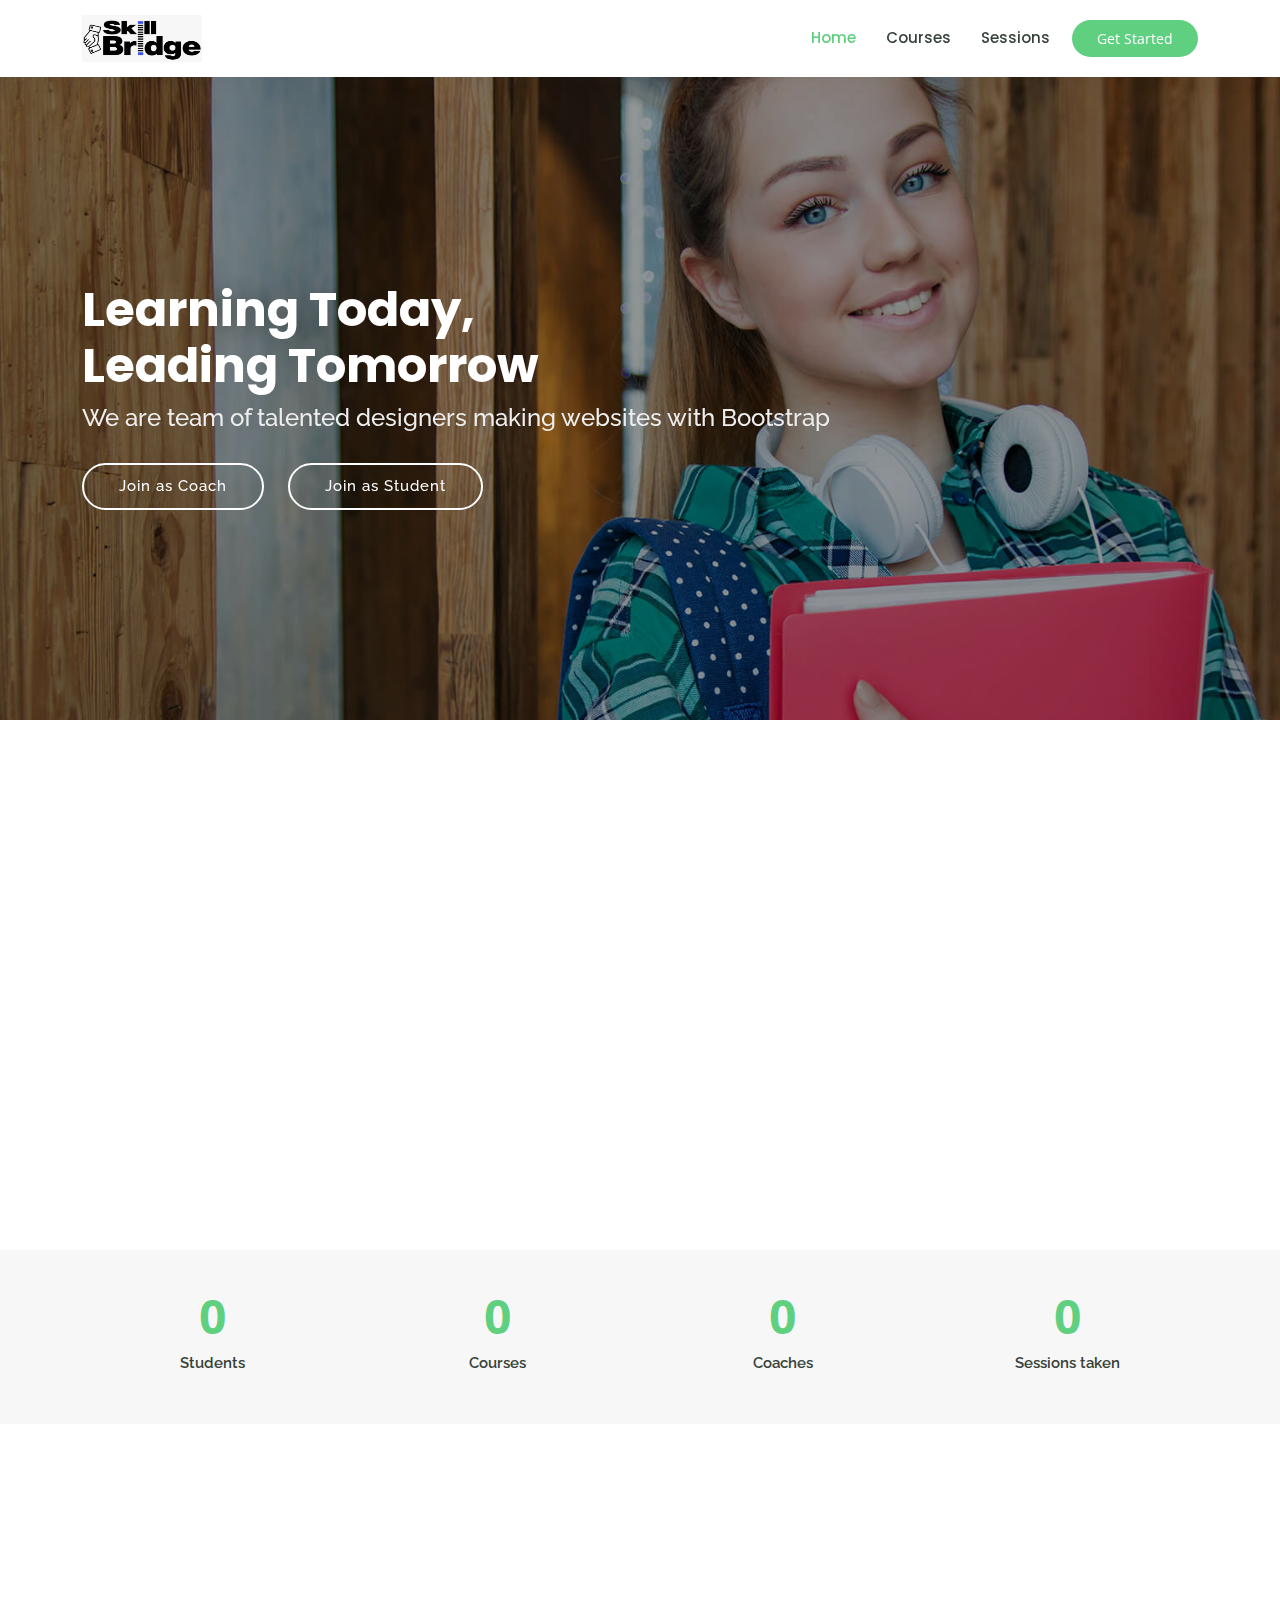
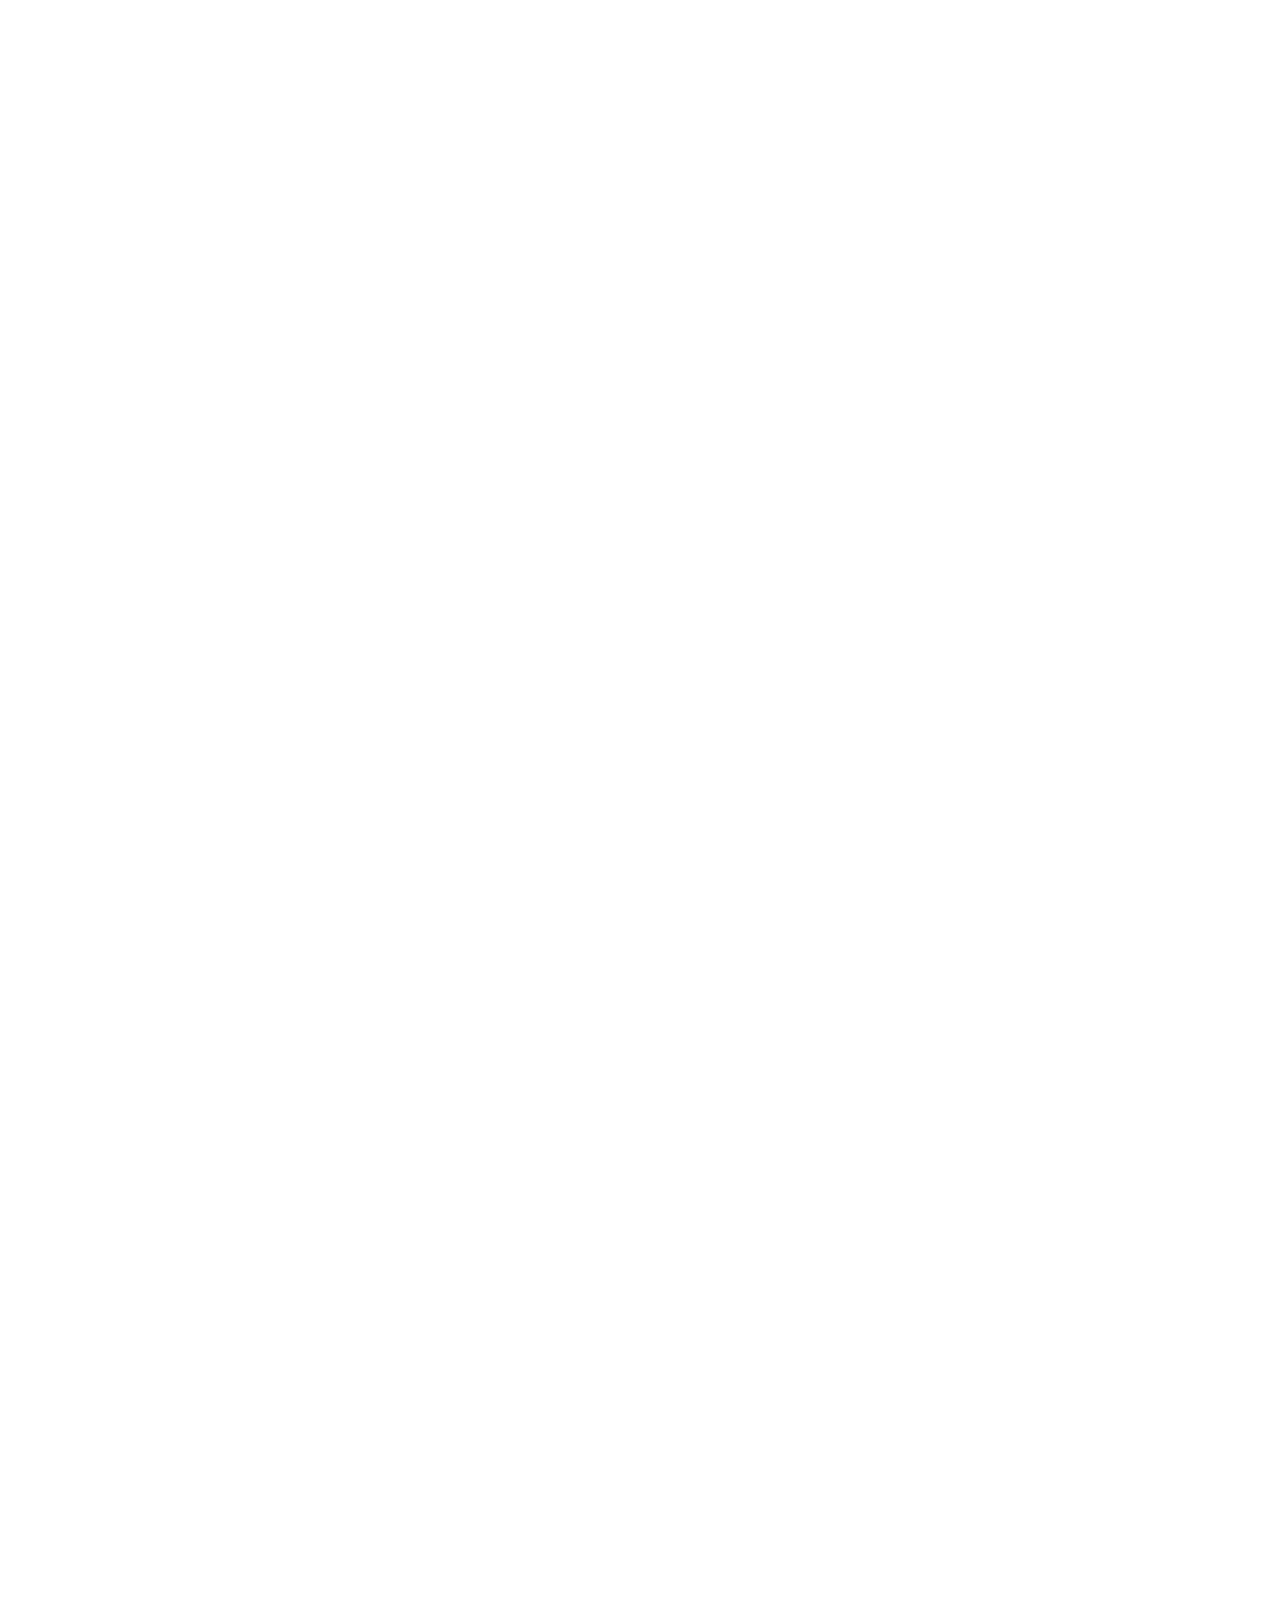
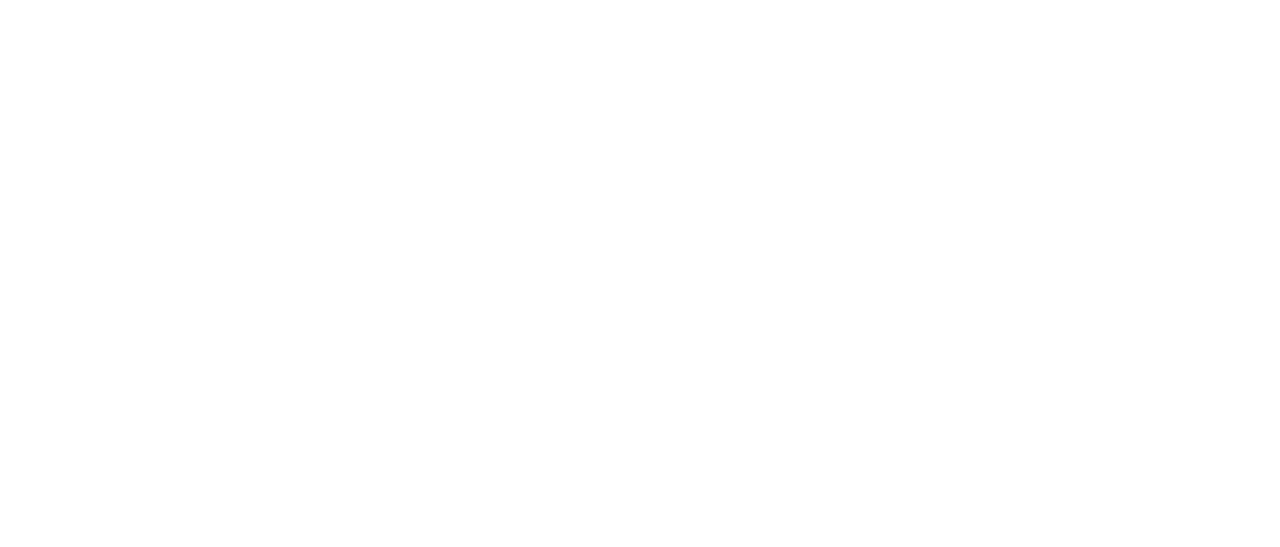
==== index.html @ 6a062bd1 "first commit" ====
<!DOCTYPE html>
<html lang="en">

<head>
  <meta charset="utf-8">
  <meta content="width=device-width, initial-scale=1.0" name="viewport">

  <title>SkillBridge</title>
  <meta content="" name="description">
  <meta content="" name="keywords">

  <!-- Favicons -->
  <link href="assets/img/SKILL_BRIDGE.jpeg" rel="icon">
  <link href="assets/img/apple-touch-icon.png" rel="apple-touch-icon">

  <!-- Google Fonts -->
  <link href="https://fonts.googleapis.com/css?family=Open+Sans:300,300i,400,400i,600,600i,700,700i|Raleway:300,300i,400,400i,500,500i,600,600i,700,700i|Poppins:300,300i,400,400i,500,500i,600,600i,700,700i" rel="stylesheet">

  <!-- Vendor CSS Files -->
  <link href="assets/vendor/animate.css/animate.min.css" rel="stylesheet">
  <link href="assets/vendor/aos/aos.css" rel="stylesheet">
  <link href="assets/vendor/bootstrap/css/bootstrap.min.css" rel="stylesheet">
  <link href="assets/vendor/bootstrap-icons/bootstrap-icons.css" rel="stylesheet">
  <link href="assets/vendor/boxicons/css/boxicons.min.css" rel="stylesheet">
  <link href="assets/vendor/remixicon/remixicon.css" rel="stylesheet">
  <link href="assets/vendor/swiper/swiper-bundle.min.css" rel="stylesheet">

  <!-- Template Main CSS File -->
  <link href="assets/css/style.css" rel="stylesheet">

  <!-- =======================================================
  * Template Name: Mentor - v4.10.0
  * Template URL: https://bootstrapmade.com/mentor-free-education-bootstrap-theme/
  * Author: BootstrapMade.com
  * License: https://bootstrapmade.com/license/
  ======================================================== -->
</head>

<body>

  <!-- ======= Header ======= -->
  <header id="header" class="fixed-top">
    <div class="container d-flex align-items-center">

      <!-- <h1 class="logo me-auto"><a href="index.html">SkillBridge</a></h1> -->
      <!-- Uncomment below if you prefer to use an image logo -->
      <a href="index.html" class="logo me-auto">
        <img src="assets/img/SKILL_BRIDGE.jpeg" alt="" height="280" width="120" class="img-fluid">
      </a>

      <nav id="navbar" class="navbar order-last order-lg-0">
        <ul>
          <li><a class="active" href="index.html">Home</a></li>
          <li><a href="courses.html">Courses</a></li>
          <li><a href="trainers.html">Sessions</a></li>
        </ul>
        <i class="bi bi-list mobile-nav-toggle"></i>
      </nav><!-- .navbar -->

      <a href="courses.html" class="get-started-btn">Get Started</a>

    </div>
  </header><!-- End Header -->

  <!-- ======= Hero Section ======= -->
  <section id="hero" class="d-flex justify-content-center align-items-center">
    <div class="container position-relative" data-aos="zoom-in" data-aos-delay="100">
      <h1>Learning Today,<br>Leading Tomorrow</h1>
      <h2>We are team of talented designers making websites with Bootstrap</h2>
      <div class="d-flex gap-4">
        <a href="https://forms.gle/2fjsifvb4jgGc4HA9" target="_blank" class="btn-get-started">Join as Coach</a>
        <a href="https://forms.gle/jyKsiuoHL4eHYXcB8" target="_blank" class="btn-get-started">Join as Student</a>
      </div>
    </div>
  </section><!-- End Hero -->

  <main id="main">

    <!-- ======= About Section ======= -->
    <section id="about" class="about">
      <div class="container" data-aos="fade-up">

        <div class="row">
          <div class="col-lg-6 order-1 order-lg-2" data-aos="fade-left" data-aos-delay="100">
            <img src="assets/img/about.jpg" class="img-fluid" alt="">
          </div>
          <div class="col-lg-6 pt-4 pt-lg-0 order-2 order-lg-1 content">
            <h3>Voluptatem dignissimos provident quasi corporis voluptates sit assumenda.</h3>
            <p class="fst-italic">
              Lorem ipsum dolor sit amet, consectetur adipiscing elit, sed do eiusmod tempor incididunt ut labore et dolore
              magna aliqua.
            </p>
            <ul>
              <li><i class="bi bi-check-circle"></i> Ullamco laboris nisi ut aliquip ex ea commodo consequat.</li>
              <li><i class="bi bi-check-circle"></i> Duis aute irure dolor in reprehenderit in voluptate velit.</li>
              <li><i class="bi bi-check-circle"></i> Ullamco laboris nisi ut aliquip ex ea commodo consequat. Duis aute irure dolor in reprehenderit in voluptate trideta storacalaperda mastiro dolore eu fugiat nulla pariatur.</li>
            </ul>
            <p>
              Ullamco laboris nisi ut aliquip ex ea commodo consequat. Duis aute irure dolor in reprehenderit in voluptate
            </p>

          </div>
        </div>

      </div>
    </section><!-- End About Section -->

    <!-- ======= Counts Section ======= -->
    <section id="counts" class="counts section-bg">
      <div class="container">

        <div class="row counters">

          <div class="col-lg-3 col-6 text-center">
            <span data-purecounter-start="0" data-purecounter-end="1232" data-purecounter-duration="1" class="purecounter"></span>
            <p>Students</p>
          </div>

          <div class="col-lg-3 col-6 text-center">
            <span data-purecounter-start="0" data-purecounter-end="64" data-purecounter-duration="1" class="purecounter"></span>
            <p>Courses</p>
          </div>

          <div class="col-lg-3 col-6 text-center">
            <span data-purecounter-start="0" data-purecounter-end="42" data-purecounter-duration="1" class="purecounter"></span>
            <p>Coaches</p>
          </div>

          <div class="col-lg-3 col-6 text-center">
            <span data-purecounter-start="0" data-purecounter-end="15" data-purecounter-duration="1" class="purecounter"></span>
            <p>Sessions taken</p>
          </div>

        </div>

      </div>
    </section><!-- End Counts Section -->

    <!-- ======= Why Us Section ======= -->
    <section id="why-us" class="why-us">
      <div class="container" data-aos="fade-up">

        <div class="row">
          <div class="col-lg-4 d-flex align-items-stretch">
            <div class="content">
              <h3>Why Choose SkillBridge?</h3>
              <p>
                Lorem ipsum dolor sit amet, consectetur adipiscing elit, sed do eiusmod tempor incididunt ut labore et dolore magna aliqua. Duis aute irure dolor in reprehenderit
                Asperiores dolores sed et. Tenetur quia eos. Autem tempore quibusdam vel necessitatibus optio ad corporis.
              </p>
              <div class="text-center">
                <a href="about.html" class="more-btn">Learn More <i class="bx bx-chevron-right"></i></a>
              </div>
            </div>
          </div>
          <div class="col-lg-8 d-flex align-items-stretch" data-aos="zoom-in" data-aos-delay="100">
            <div class="icon-boxes d-flex flex-column justify-content-center">
              <div class="row">
                <div class="col-xl-4 d-flex align-items-stretch">
                  <div class="icon-box mt-4 mt-xl-0">
                    <i class="bx bx-receipt"></i>
                    <h4>Corporis voluptates sit</h4>
                    <p>Consequuntur sunt aut quasi enim aliquam quae harum pariatur laboris nisi ut aliquip</p>
                  </div>
                </div>
                <div class="col-xl-4 d-flex align-items-stretch">
                  <div class="icon-box mt-4 mt-xl-0">
                    <i class="bx bx-cube-alt"></i>
                    <h4>Ullamco laboris ladore pan</h4>
                    <p>Excepteur sint occaecat cupidatat non proident, sunt in culpa qui officia deserunt</p>
                  </div>
                </div>
                <div class="col-xl-4 d-flex align-items-stretch">
                  <div class="icon-box mt-4 mt-xl-0">
                    <i class="bx bx-images"></i>
                    <h4>Labore consequatur</h4>
                    <p>Aut suscipit aut cum nemo deleniti aut omnis. Doloribus ut maiores omnis facere</p>
                  </div>
                </div>
              </div>
            </div><!-- End .content-->
          </div>
        </div>

      </div>
    </section><!-- End Why Us Section -->

    <!-- ======= Features Section ======= -->
    <!-- <section id="features" class="features">
      <div class="container" data-aos="fade-up">

        <div class="row" data-aos="zoom-in" data-aos-delay="100">
          <div class="col-lg-3 col-md-4">
            <div class="icon-box">
              <i class="ri-store-line" style="color: #ffbb2c;"></i>
              <h3><a href="">Lorem Ipsum</a></h3>
            </div>
          </div>
          <div class="col-lg-3 col-md-4 mt-4 mt-md-0">
            <div class="icon-box">
              <i class="ri-bar-chart-box-line" style="color: #5578ff;"></i>
              <h3><a href="">Dolor Sitema</a></h3>
            </div>
          </div>
          <div class="col-lg-3 col-md-4 mt-4 mt-md-0">
            <div class="icon-box">
              <i class="ri-calendar-todo-line" style="color: #e80368;"></i>
              <h3><a href="">Sed perspiciatis</a></h3>
            </div>
          </div>
          <div class="col-lg-3 col-md-4 mt-4 mt-lg-0">
            <div class="icon-box">
              <i class="ri-paint-brush-line" style="color: #e361ff;"></i>
              <h3><a href="">Magni Dolores</a></h3>
            </div>
          </div>
          <div class="col-lg-3 col-md-4 mt-4">
            <div class="icon-box">
              <i class="ri-database-2-line" style="color: #47aeff;"></i>
              <h3><a href="">Nemo Enim</a></h3>
            </div>
          </div>
          <div class="col-lg-3 col-md-4 mt-4">
            <div class="icon-box">
              <i class="ri-gradienter-line" style="color: #ffa76e;"></i>
              <h3><a href="">Eiusmod Tempor</a></h3>
            </div>
          </div>
          <div class="col-lg-3 col-md-4 mt-4">
            <div class="icon-box">
              <i class="ri-file-list-3-line" style="color: #11dbcf;"></i>
              <h3><a href="">Midela Teren</a></h3>
            </div>
          </div>
          <div class="col-lg-3 col-md-4 mt-4">
            <div class="icon-box">
              <i class="ri-price-tag-2-line" style="color: #4233ff;"></i>
              <h3><a href="">Pira Neve</a></h3>
            </div>
          </div>
          <div class="col-lg-3 col-md-4 mt-4">
            <div class="icon-box">
              <i class="ri-anchor-line" style="color: #b2904f;"></i>
              <h3><a href="">Dirada Pack</a></h3>
            </div>
          </div>
          <div class="col-lg-3 col-md-4 mt-4">
            <div class="icon-box">
              <i class="ri-disc-line" style="color: #b20969;"></i>
              <h3><a href="">Moton Ideal</a></h3>
            </div>
          </div>
          <div class="col-lg-3 col-md-4 mt-4">
            <div class="icon-box">
              <i class="ri-base-station-line" style="color: #ff5828;"></i>
              <h3><a href="">Verdo Park</a></h3>
            </div>
          </div>
          <div class="col-lg-3 col-md-4 mt-4">
            <div class="icon-box">
              <i class="ri-fingerprint-line" style="color: #29cc61;"></i>
              <h3><a href="">Flavor Nivelanda</a></h3>
            </div>
          </div>
        </div>

      </div>
    </section>End Features Section -->

    <!-- ======= Popular Courses Section ======= -->
    <section id="popular-courses" class="courses">
      <div class="container" data-aos="fade-up">

        <div class="section-title">
          <h2>Courses</h2>
          <p>Popular Courses</p>
        </div>

        <div class="row" data-aos="zoom-in" data-aos-delay="100">

          <div class="col-lg-4 col-md-6 d-flex align-items-stretch">
            <div class="course-item">
              <img src="assets/img/course-1.jpg" class="img-fluid" alt="...">
              <div class="course-content">
                <div class="d-flex justify-content-between align-items-center mb-3">
                  <h4>Web Development</h4>
                  <p class="price">$169</p>
                </div>

                <h3><a href="course-details.html">Website Design</a></h3>
                <p>Et architecto provident deleniti facere repellat nobis iste. Id facere quia quae dolores dolorem tempore.</p>
                <div class="trainer d-flex justify-content-between align-items-center">
                  <div class="trainer-profile d-flex align-items-center">
                    <img src="assets/img/trainers/trainer-1.jpg" class="img-fluid" alt="">
                    <span>Antonio</span>
                  </div>
                  <div class="trainer-rank d-flex align-items-center">
                    <i class="bx bx-user"></i>&nbsp;50
                    &nbsp;&nbsp;
                    <i class="bx bx-heart"></i>&nbsp;65
                  </div>
                </div>
              </div>
            </div>
          </div> <!-- End Course Item-->

          <div class="col-lg-4 col-md-6 d-flex align-items-stretch mt-4 mt-md-0">
            <div class="course-item">
              <img src="assets/img/course-2.jpg" class="img-fluid" alt="...">
              <div class="course-content">
                <div class="d-flex justify-content-between align-items-center mb-3">
                  <h4>Marketing</h4>
                  <p class="price">$250</p>
                </div>

                <h3><a href="course-details.html">Search Engine Optimization</a></h3>
                <p>Et architecto provident deleniti facere repellat nobis iste. Id facere quia quae dolores dolorem tempore.</p>
                <div class="trainer d-flex justify-content-between align-items-center">
                  <div class="trainer-profile d-flex align-items-center">
                    <img src="assets/img/trainers/trainer-2.jpg" class="img-fluid" alt="">
                    <span>Lana</span>
                  </div>
                  <div class="trainer-rank d-flex align-items-center">
                    <i class="bx bx-user"></i>&nbsp;35
                    &nbsp;&nbsp;
                    <i class="bx bx-heart"></i>&nbsp;42
                  </div>
                </div>
              </div>
            </div>
          </div> <!-- End Course Item-->

          <div class="col-lg-4 col-md-6 d-flex align-items-stretch mt-4 mt-lg-0">
            <div class="course-item">
              <img src="assets/img/course-3.jpg" class="img-fluid" alt="...">
              <div class="course-content">
                <div class="d-flex justify-content-between align-items-center mb-3">
                  <h4>Content</h4>
                  <p class="price">$180</p>
                </div>

                <h3><a href="course-details.html">Copywriting</a></h3>
                <p>Et architecto provident deleniti facere repellat nobis iste. Id facere quia quae dolores dolorem tempore.</p>
                <div class="trainer d-flex justify-content-between align-items-center">
                  <div class="trainer-profile d-flex align-items-center">
                    <img src="assets/img/trainers/trainer-3.jpg" class="img-fluid" alt="">
                    <span>Brandon</span>
                  </div>
                  <div class="trainer-rank d-flex align-items-center">
                    <i class="bx bx-user"></i>&nbsp;20
                    &nbsp;&nbsp;
                    <i class="bx bx-heart"></i>&nbsp;85
                  </div>
                </div>
              </div>
            </div>
          </div> <!-- End Course Item-->

        </div>

      </div>
    </section><!-- End Popular Courses Section -->




            <!-- ======= Testimonials Section ======= -->
            <section id="testimonials" class="testimonials_main">
              <div class="container" data-aos="fade-up">
                <div class="section-title">
                  <h2>Testimonials</h2>
                      <p>What they are saying about us</p>
                </div>
                  <div
                      class="testimonials-slider swiper"
                      data-aos="fade-up"
                      data-aos-delay="200"
                  >
                      <div class="swiper-wrapper">
                          <div class="swiper-slide">
                              <div class="testimonials_main-item">
                                  <div class="stars">
                                      <i class="bi bi-star-fill"></i
                                      ><i class="bi bi-star-fill"></i
                                      ><i class="bi bi-star-fill"></i
                                      ><i class="bi bi-star-fill"></i
                                      ><i class="bi bi-star-fill"></i>
                                  </div>
                                  <p>
                                      Proin iaculis purus consequat sem cure
                                      digni ssim donec porttitora entum
                                      suscipit rhoncus. Accusantium quam,
                                      ultricies eget id, aliquam eget nibh et.
                                      Maecen aliquam, risus at semper.
                                  </p>
                                  <div class="profile mt-auto">
                                      <img
                                          src="assets/img/testimonials/testimonials-1.jpg"
                                          class="testimonial-img"
                                          alt=""
                                      />
                                      <h3>Saul Goodman</h3>
                                      <h4>Ceo &amp; Founder</h4>
                                  </div>
                              </div>
                          </div>
                          <!-- End testimonial item -->

                          <div class="swiper-slide">
                              <div class="testimonials_main-item">
                                  <div class="stars">
                                      <i class="bi bi-star-fill"></i
                                      ><i class="bi bi-star-fill"></i
                                      ><i class="bi bi-star-fill"></i
                                      ><i class="bi bi-star-fill"></i
                                      ><i class="bi bi-star-fill"></i>
                                  </div>
                                  <p>
                                      Export tempor illum tamen malis malis
                                      eram quae irure esse labore quem cillum
                                      quid cillum eram malis quorum velit fore
                                      eram velit sunt aliqua noster fugiat
                                      irure amet legam anim culpa.
                                  </p>
                                  <div class="profile mt-auto">
                                      <img
                                          src="assets/img/testimonials/testimonials-2.jpg"
                                          class="testimonial-img"
                                          alt=""
                                      />
                                      <h3>Sara Wilsson</h3>
                                      <h4>Designer</h4>
                                  </div>
                              </div>
                          </div>
                          <!-- End testimonial item -->

                          <div class="swiper-slide">
                              <div class="testimonials_main-item">
                                  <div class="stars">
                                      <i class="bi bi-star-fill"></i
                                      ><i class="bi bi-star-fill"></i
                                      ><i class="bi bi-star-fill"></i
                                      ><i class="bi bi-star-fill"></i
                                      ><i class="bi bi-star-fill"></i>
                                  </div>
                                  <p>
                                      Enim nisi quem export duis labore cillum
                                      quae magna enim sint quorum nulla quem
                                      veniam duis minim tempor labore quem
                                      eram duis noster aute amet eram fore
                                      quis sint minim.
                                  </p>
                                  <div class="profile mt-auto">
                                      <img
                                          src="assets/img/testimonials/testimonials-3.jpg"
                                          class="testimonial-img"
                                          alt=""
                                      />
                                      <h3>Jena Karlis</h3>
                                      <h4>Store Owner</h4>
                                  </div>
                              </div>
                          </div>
                          <!-- End testimonial item -->

                          <div class="swiper-slide">
                              <div class="testimonials_main-item">
                                  <div class="stars">
                                      <i class="bi bi-star-fill"></i
                                      ><i class="bi bi-star-fill"></i
                                      ><i class="bi bi-star-fill"></i
                                      ><i class="bi bi-star-fill"></i
                                      ><i class="bi bi-star-fill"></i>
                                  </div>
                                  <p>
                                      Fugiat enim eram quae cillum dolore
                                      dolor amet nulla culpa multos export
                                      minim fugiat minim velit minim dolor
                                      enim duis veniam ipsum anim magna sunt
                                      elit fore quem dolore labore illum
                                      veniam.
                                  </p>
                                  <div class="profile mt-auto">
                                      <img
                                          src="assets/img/testimonials/testimonials-4.jpg"
                                          class="testimonial-img"
                                          alt=""
                                      />
                                      <h3>Matt Brandon</h3>
                                      <h4>Freelancer</h4>
                                  </div>
                              </div>
                          </div>
                          <!-- End testimonial item -->

                          <div class="swiper-slide">
                              <div class="testimonials_main-item">
                                  <div class="stars">
                                      <i class="bi bi-star-fill"></i
                                      ><i class="bi bi-star-fill"></i
                                      ><i class="bi bi-star-fill"></i
                                      ><i class="bi bi-star-fill"></i
                                      ><i class="bi bi-star-fill"></i>
                                  </div>
                                  <p>
                                      Quis quorum aliqua sint quem legam fore
                                      sunt eram irure aliqua veniam tempor
                                      noster veniam enim culpa labore duis
                                      sunt culpa nulla illum cillum fugiat
                                      legam esse veniam culpa fore nisi cillum
                                      quid.
                                  </p>
                                  <div class="profile mt-auto">
                                      <img
                                          src="assets/img/testimonials/testimonials-5.jpg"
                                          class="testimonial-img"
                                          alt=""
                                      />
                                      <h3>John Larson</h3>
                                      <h4>Entrepreneur</h4>
                                  </div>
                              </div>
                          </div>
                          <!-- End testimonial item -->
                      </div>
                      <div class="swiper-pagination"></div>
                  </div>
              </div>
          </section>
          <!-- End Testimonials Section -->


      <!-- ======= Contact Section ======= -->
      <section id="contact" class="contact">
        <div class="container" data-aos="fade-up">
            <header class="section-header">
                <div class="section-title">
                  <h2>Contact Us</h2>
                  <p></p>
                </div>
            </header>

            <div class="row gy-4">
                <div class="col-lg-6">
                    <div class="row gy-4">
                        <div class="col-md-6">
                            <div class="info-box">
                                <i class="bi bi-telephone"></i>
                                <h3>Call Us</h3>
                                <p>
                                    +1 5589 55488 55<br />+1 6678 254445
                                    41
                                </p>
                            </div>
                        </div>
                        <div class="col-md-6">
                            <div class="info-box">
                                <i class="bi bi-envelope"></i>
                                <h3>Email Us</h3>
                                <p>
                                    info@example.com<br />contact@example.com
                                </p>
                            </div>
                        </div>
                       
                    </div>
                </div>

                <!-- <div class="col-lg-6">
                    <form
                        action="forms/contact.php"
                        method="post"
                        class="php-email-form"
                    >
                        <div class="row gy-4">
                            <div class="col-md-6">
                                <input
                                    type="text"
                                    name="name"
                                    class="form-control"
                                    placeholder="Your Name"
                                    required
                                />
                            </div>

                            <div class="col-md-6">
                                <input
                                    type="email"
                                    class="form-control"
                                    name="email"
                                    placeholder="Your Email"
                                    required
                                />
                            </div>

                            <div class="col-md-12">
                                <input
                                    type="text"
                                    class="form-control"
                                    name="subject"
                                    placeholder="Subject"
                                    required
                                />
                            </div>

                            <div class="col-md-12">
                                <textarea
                                    class="form-control"
                                    name="message"
                                    rows="6"
                                    placeholder="Message"
                                    required
                                ></textarea>
                            </div>

                            <div class="col-md-12 text-center">
                                <div class="loading">Loading</div>
                                <div class="error-message"></div>
                                <div class="sent-message">
                                    Your message has been sent. Thank
                                    you!
                                </div>

                                <button type="submit">
                                    Send Message
                                </button>
                            </div>
                        </div>
                    </form>
                </div> -->
            </div>
        </div>
    </section>
    <!-- End Contact Section -->


  </main><!-- End #main -->

  <!-- ======= Footer ======= -->
  <!-- <footer id="footer">

    <div class="footer-top">
      <div class="container">
        <div class="row">

          <div class="col-lg-3 col-md-6 footer-contact">
            <h3>Mentor</h3>
            <p>
              A108 Adam Street <br>
              New York, NY 535022<br>
              United States <br><br>
              <strong>Phone:</strong> +1 5589 55488 55<br>
              <strong>Email:</strong> info@example.com<br>
            </p>
          </div>

          <div class="col-lg-2 col-md-6 footer-links">
            <h4>Useful Links</h4>
            <ul>
              <li><i class="bx bx-chevron-right"></i> <a href="#">Home</a></li>
              <li><i class="bx bx-chevron-right"></i> <a href="#">About us</a></li>
              <li><i class="bx bx-chevron-right"></i> <a href="#">Services</a></li>
              <li><i class="bx bx-chevron-right"></i> <a href="#">Terms of service</a></li>
              <li><i class="bx bx-chevron-right"></i> <a href="#">Privacy policy</a></li>
            </ul>
          </div>

          <div class="col-lg-3 col-md-6 footer-links">
            <h4>Our Services</h4>
            <ul>
              <li><i class="bx bx-chevron-right"></i> <a href="#">Web Design</a></li>
              <li><i class="bx bx-chevron-right"></i> <a href="#">Web Development</a></li>
              <li><i class="bx bx-chevron-right"></i> <a href="#">Product Management</a></li>
              <li><i class="bx bx-chevron-right"></i> <a href="#">Marketing</a></li>
              <li><i class="bx bx-chevron-right"></i> <a href="#">Graphic Design</a></li>
            </ul>
          </div>

          <div class="col-lg-4 col-md-6 footer-newsletter">
            <h4>Join Our Newsletter</h4>
            <p>Tamen quem nulla quae legam multos aute sint culpa legam noster magna</p>
            <form action="" method="post">
              <input type="email" name="email"><input type="submit" value="Subscribe">
            </form>
          </div>

        </div>
      </div>
    </div>

    <div class="container d-md-flex py-4">

      <div class="me-md-auto text-center text-md-start">
        <div class="copyright">
          &copy; Copyright <strong><span>Mentor</span></strong>. All Rights Reserved
        </div>
        <div class="credits"> -->
          <!-- All the links in the footer should remain intact. -->
          <!-- You can delete the links only if you purchased the pro version. -->
          <!-- Licensing information: https://bootstrapmade.com/license/ -->
          <!-- Purchase the pro version with working PHP/AJAX contact form: https://bootstrapmade.com/mentor-free-education-bootstrap-theme/ -->
          <!-- Designed by <a href="https://bootstrapmade.com/">BootstrapMade</a>
        </div>
      </div>
      <div class="social-links text-center text-md-right pt-3 pt-md-0">
        <a href="#" class="twitter"><i class="bx bxl-twitter"></i></a>
        <a href="#" class="facebook"><i class="bx bxl-facebook"></i></a>
        <a href="#" class="instagram"><i class="bx bxl-instagram"></i></a>
        <a href="#" class="google-plus"><i class="bx bxl-skype"></i></a>
        <a href="#" class="linkedin"><i class="bx bxl-linkedin"></i></a>
      </div>
    </div>
  </footer> -->
  <!-- End Footer -->

  <div id="preloader"></div>
  <a href="#" class="back-to-top d-flex align-items-center justify-content-center"><i class="bi bi-arrow-up-short"></i></a>

  <!-- Vendor JS Files -->
  <script src="assets/vendor/purecounter/purecounter_vanilla.js"></script>
  <script src="assets/vendor/aos/aos.js"></script>
  <script src="assets/vendor/bootstrap/js/bootstrap.bundle.min.js"></script>
  <script src="assets/vendor/swiper/swiper-bundle.min.js"></script>
  <script src="assets/vendor/php-email-form/validate.js"></script>

  <!-- Template Main JS File -->
  <script src="assets/js/main.js"></script>

</body>

</html>
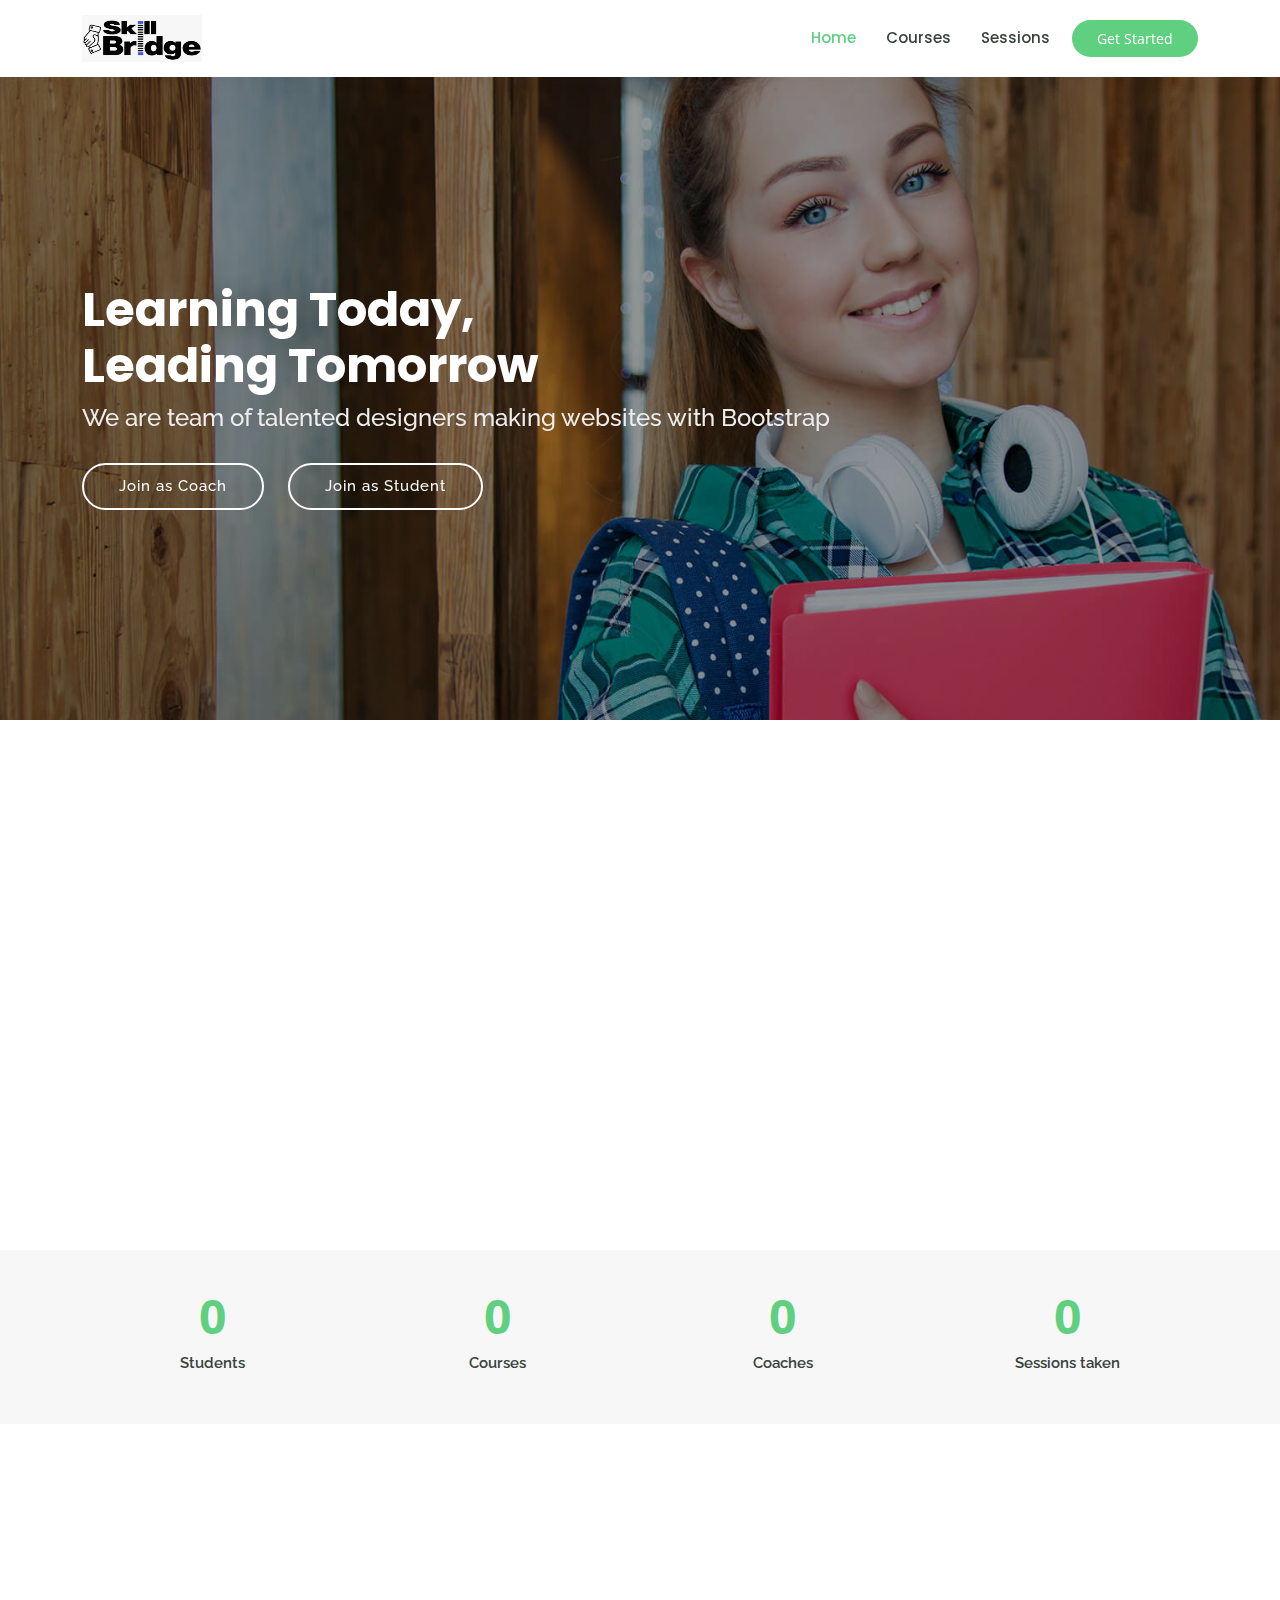
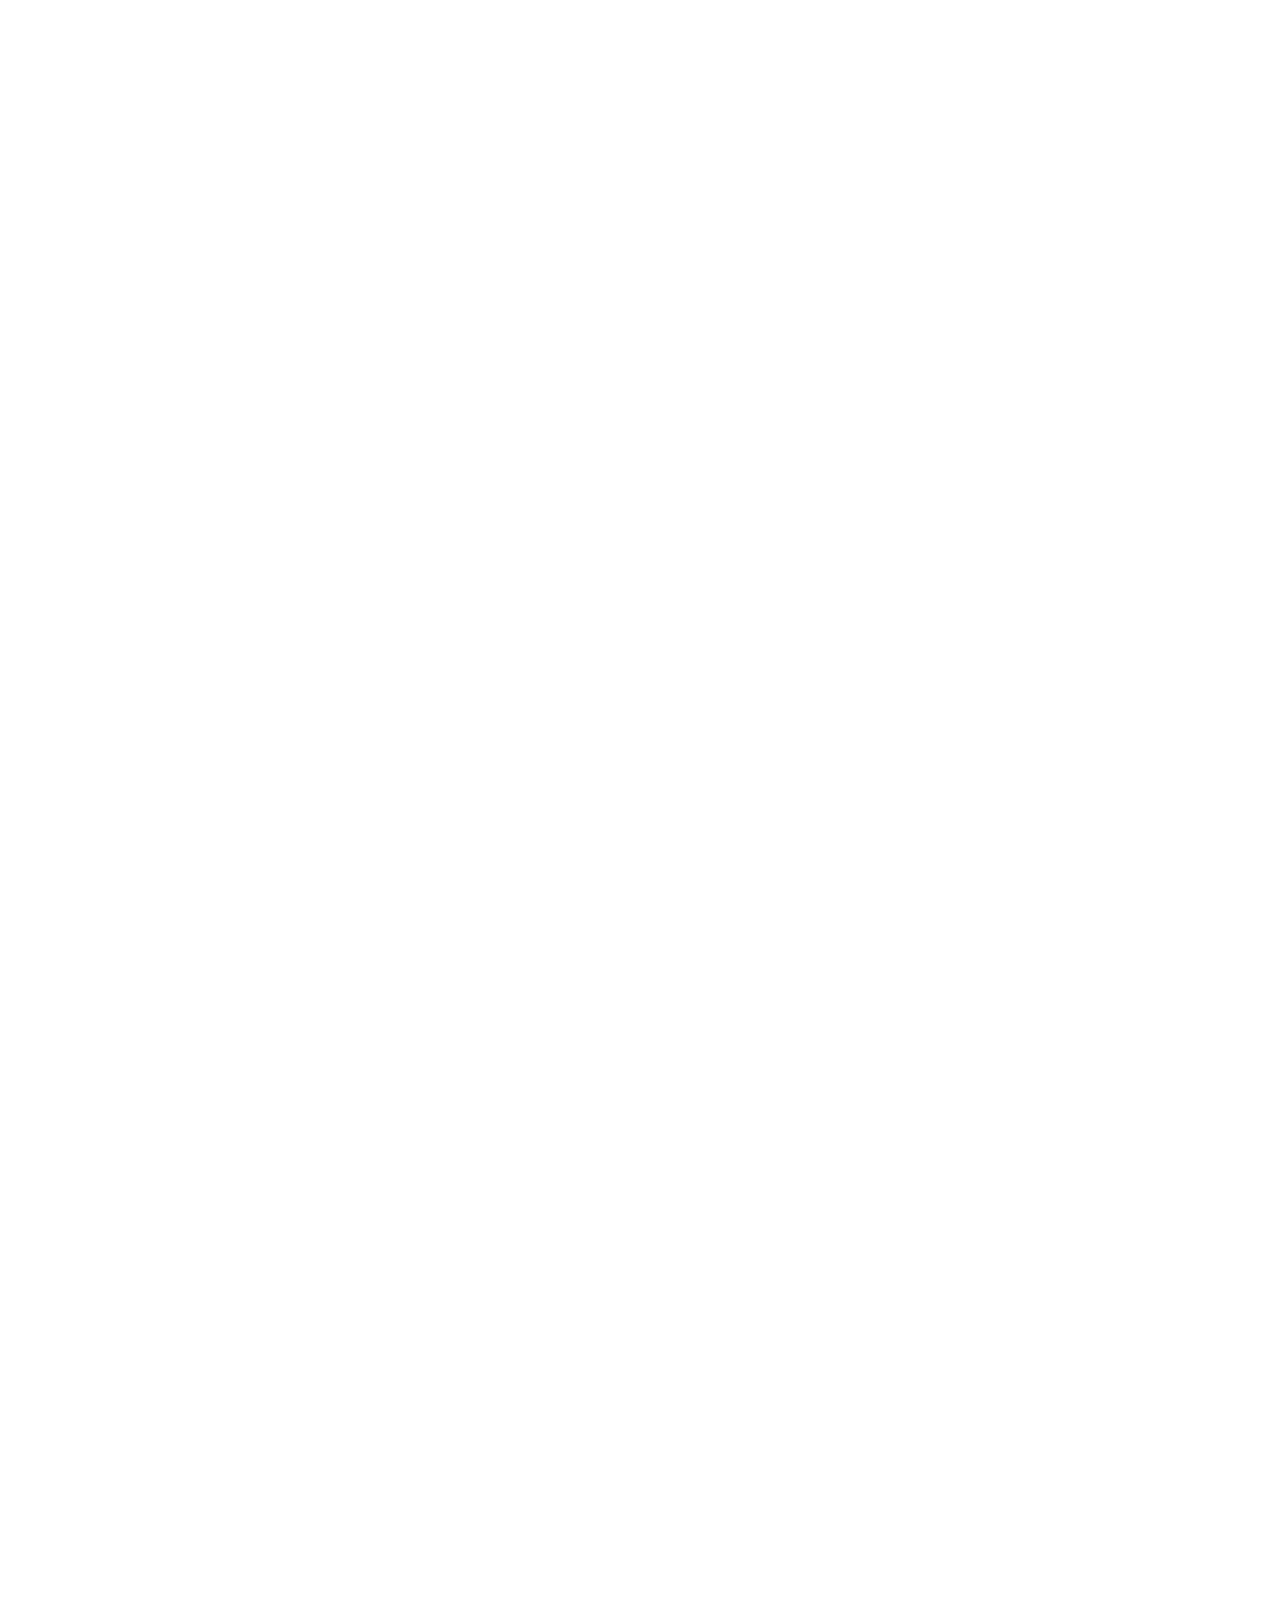
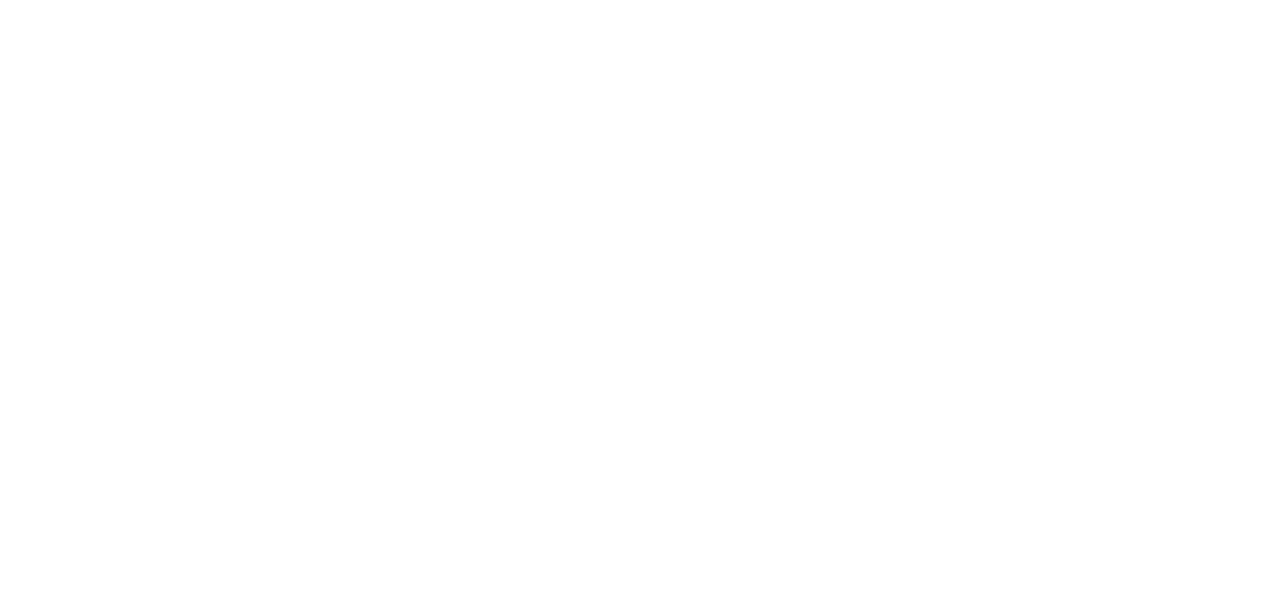
==== commit d3bfcfd5: "Update index.html" ====
--- a/index.html
+++ b/index.html
@@ -148,9 +148,9 @@
                 Lorem ipsum dolor sit amet, consectetur adipiscing elit, sed do eiusmod tempor incididunt ut labore et dolore magna aliqua. Duis aute irure dolor in reprehenderit
                 Asperiores dolores sed et. Tenetur quia eos. Autem tempore quibusdam vel necessitatibus optio ad corporis.
               </p>
-              <div class="text-center">
+             /* <div class="text-center">
                 <a href="about.html" class="more-btn">Learn More <i class="bx bx-chevron-right"></i></a>
-              </div>
+              </div> */
             </div>
           </div>
           <div class="col-lg-8 d-flex align-items-stretch" data-aos="zoom-in" data-aos-delay="100">
@@ -729,4 +729,4 @@
 
 </body>
 
-</html>+</html>
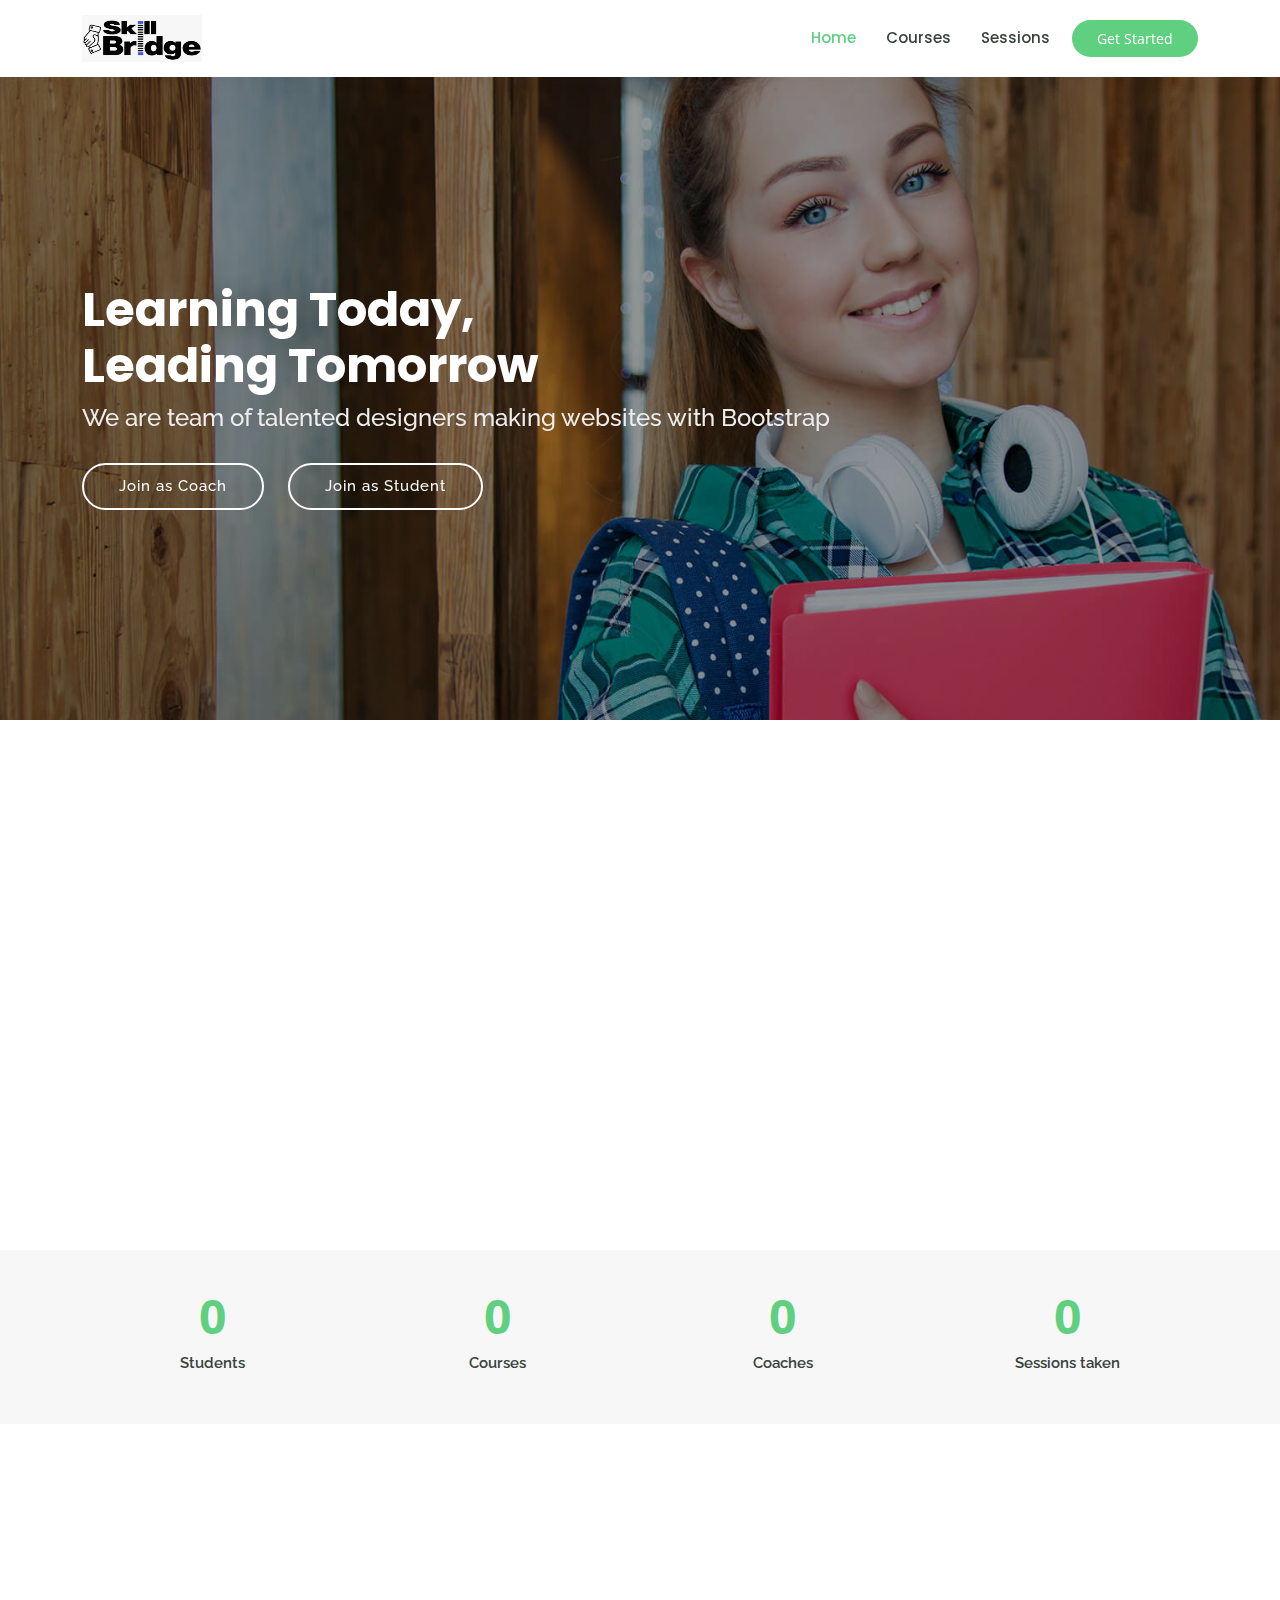
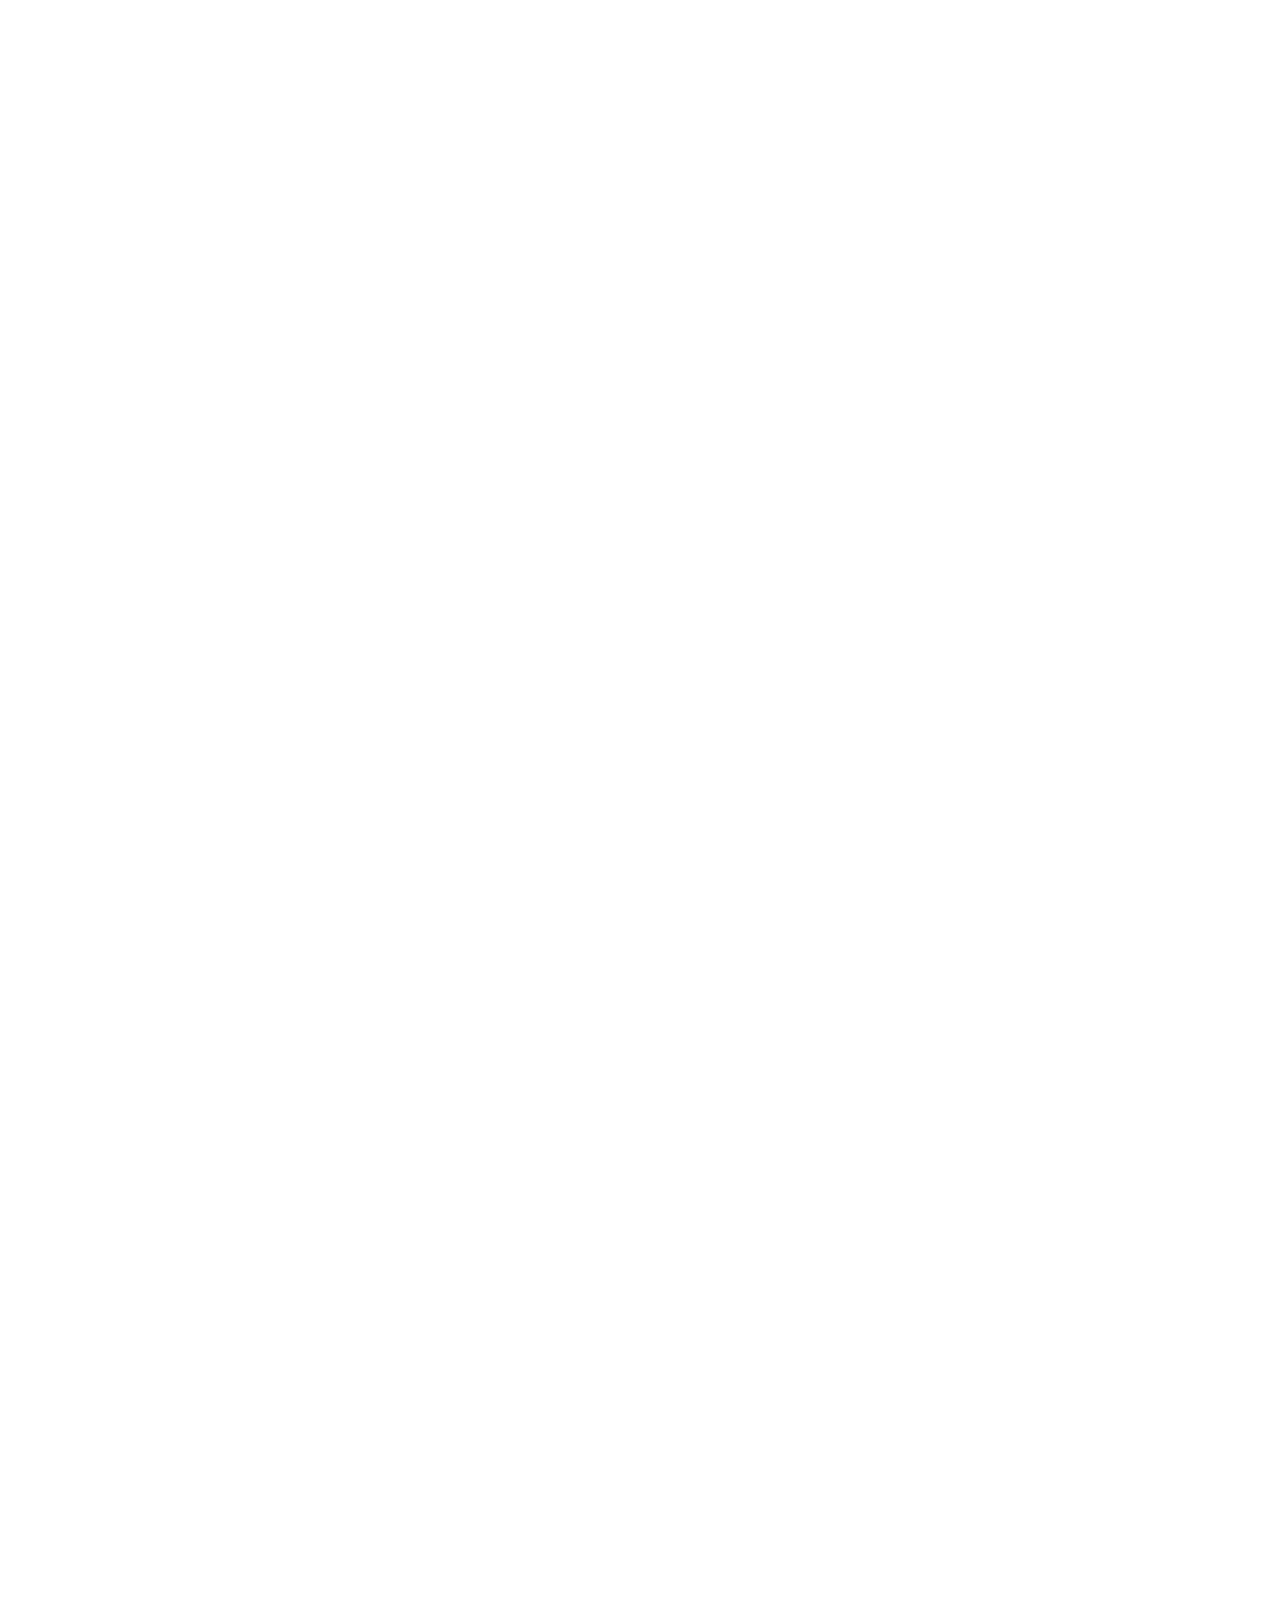
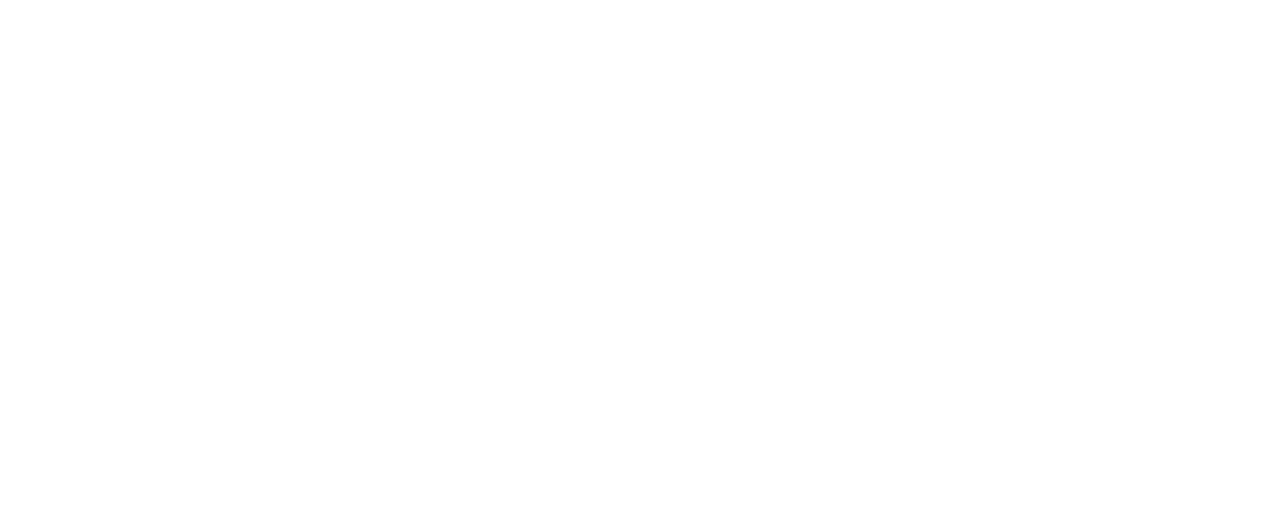
==== commit e732c71d: "Update index.html" ====
--- a/index.html
+++ b/index.html
@@ -148,9 +148,9 @@
                 Lorem ipsum dolor sit amet, consectetur adipiscing elit, sed do eiusmod tempor incididunt ut labore et dolore magna aliqua. Duis aute irure dolor in reprehenderit
                 Asperiores dolores sed et. Tenetur quia eos. Autem tempore quibusdam vel necessitatibus optio ad corporis.
               </p>
-             /* <div class="text-center">
+             <!-- <div class="text-center">
                 <a href="about.html" class="more-btn">Learn More <i class="bx bx-chevron-right"></i></a>
-              </div> */
+              </div> -->
             </div>
           </div>
           <div class="col-lg-8 d-flex align-items-stretch" data-aos="zoom-in" data-aos-delay="100">
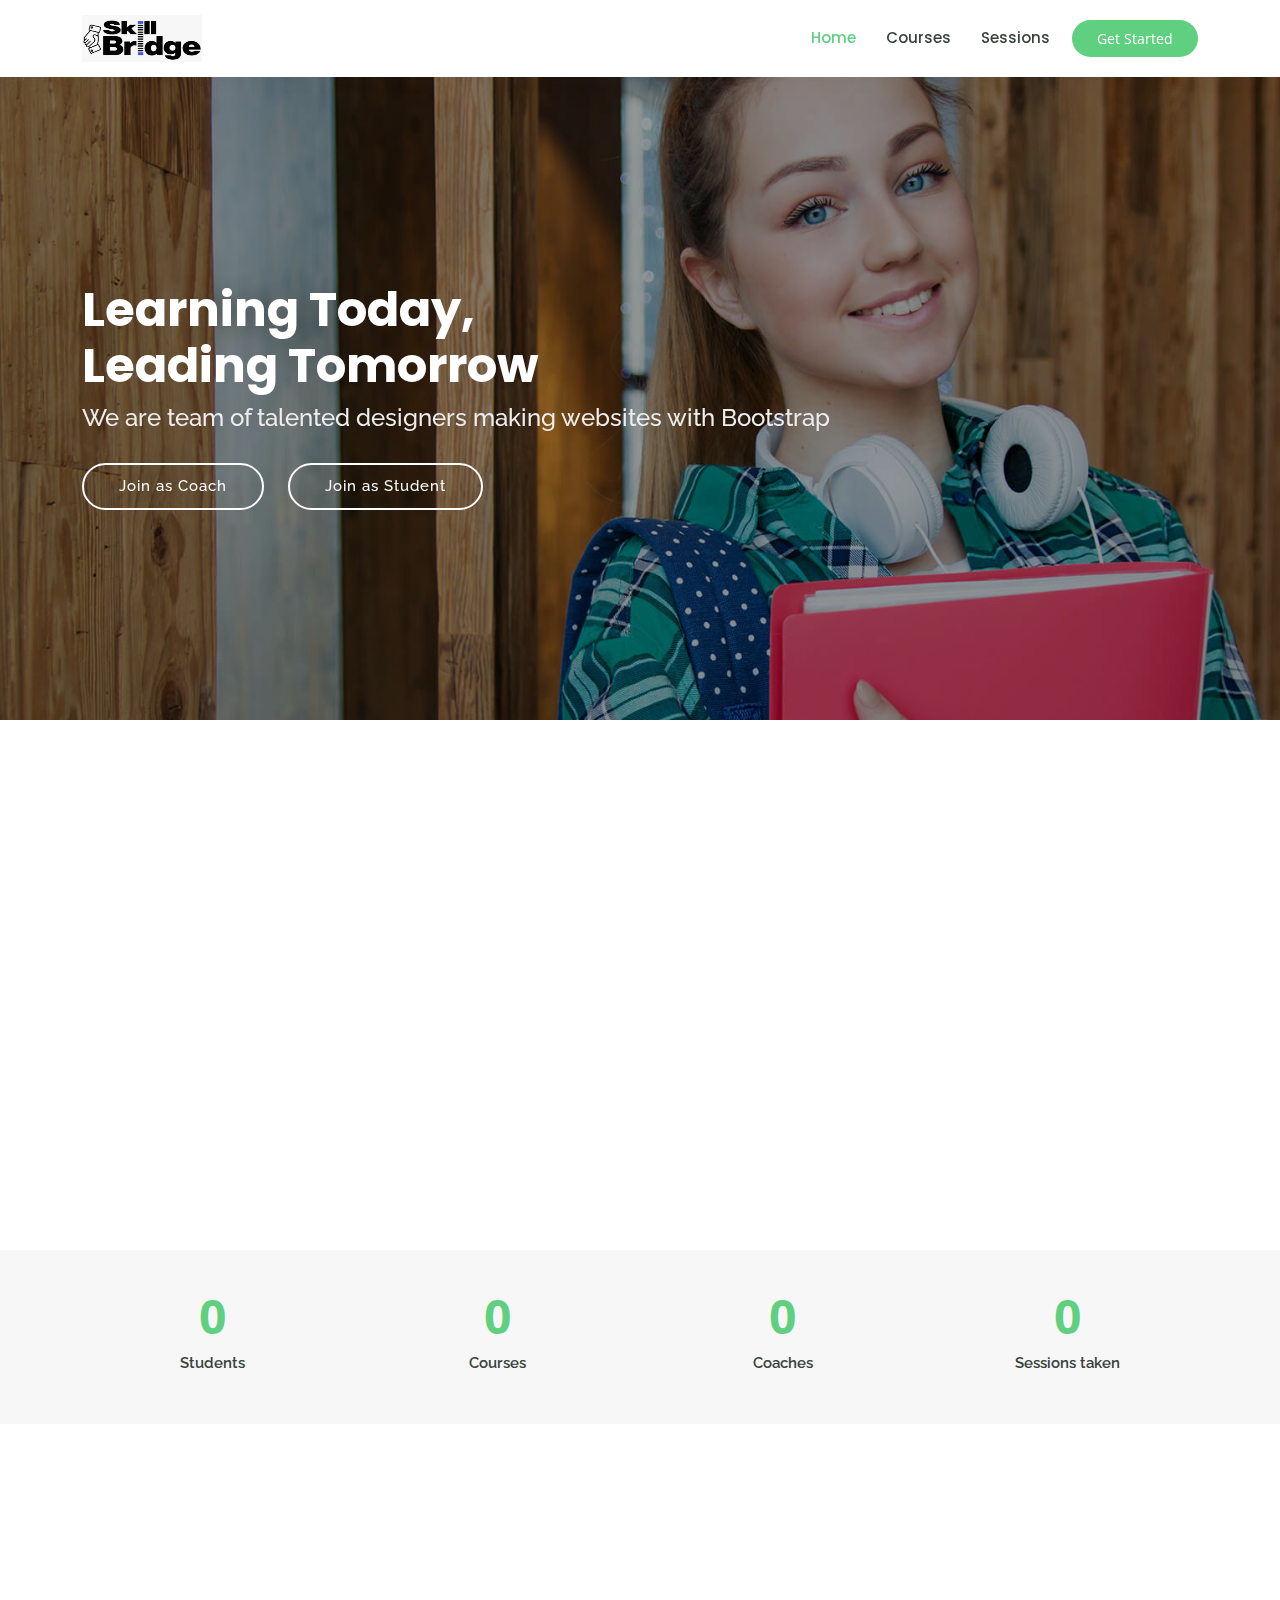
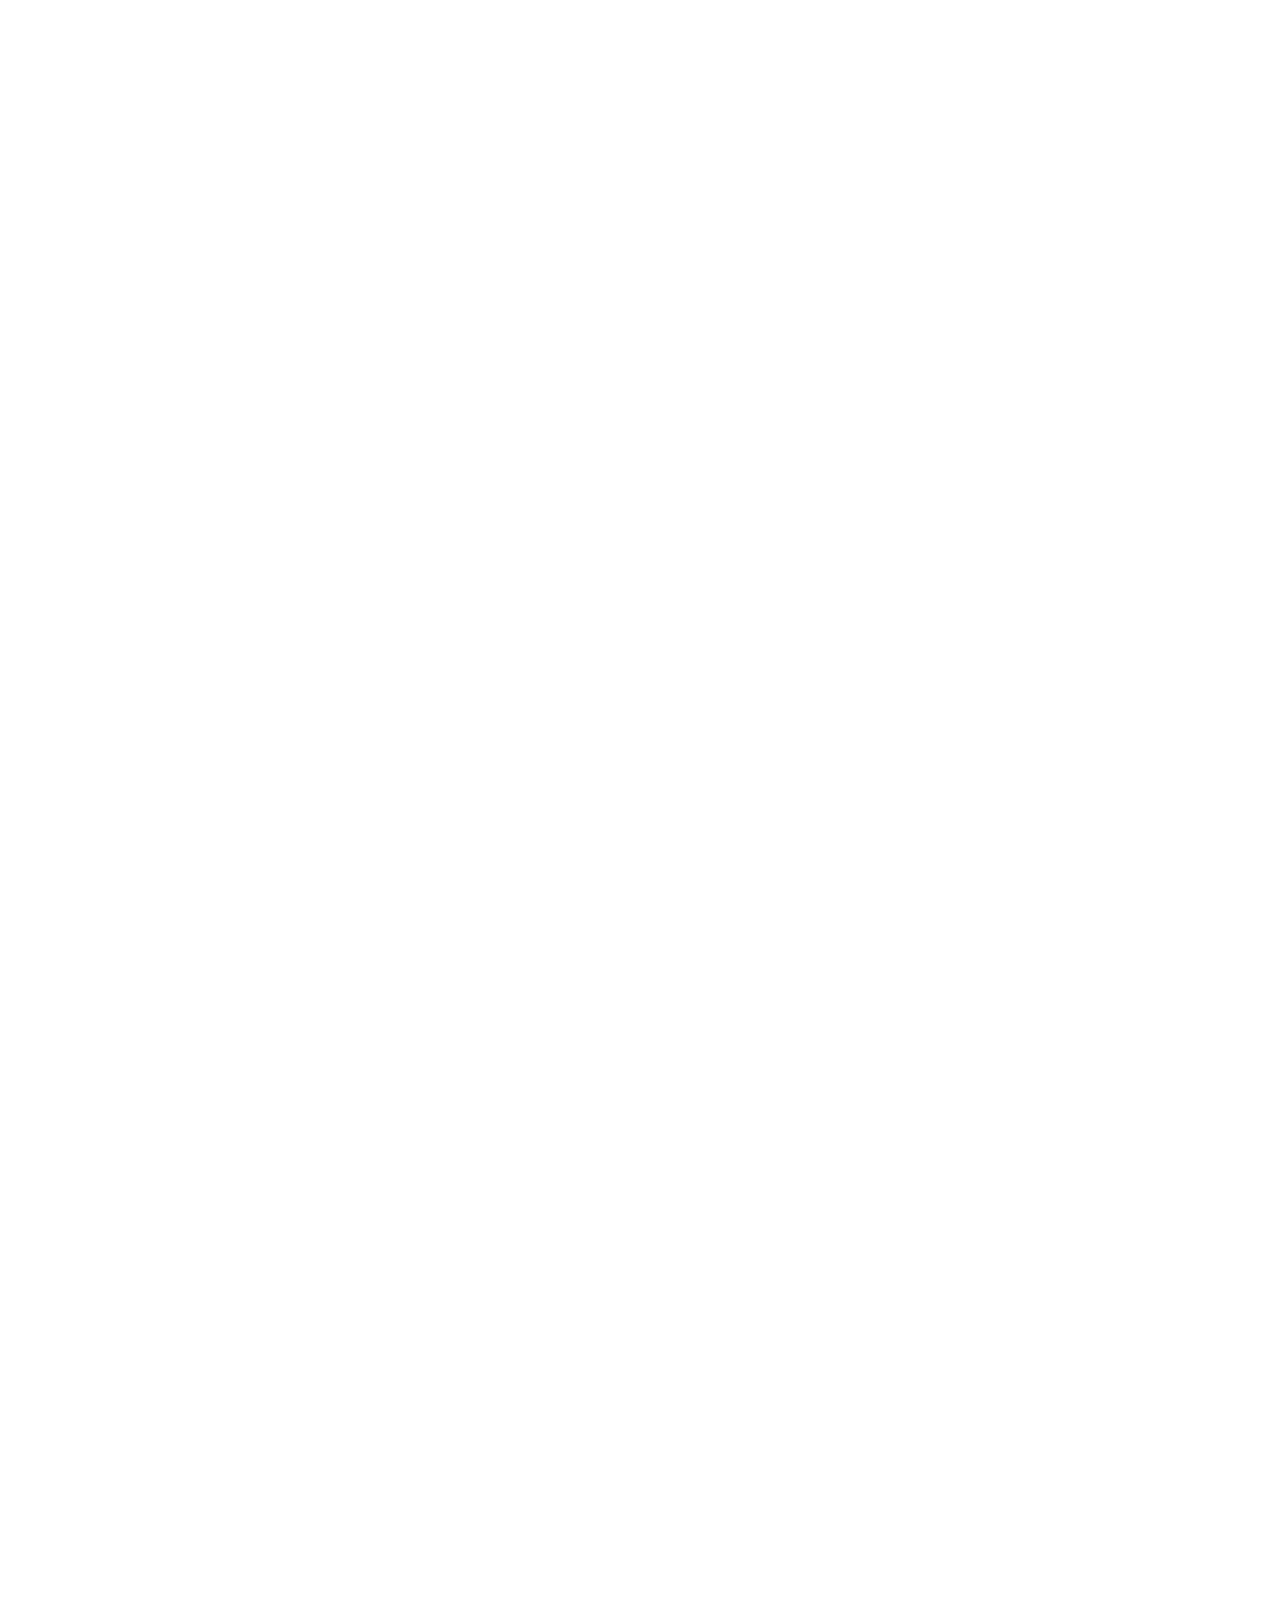
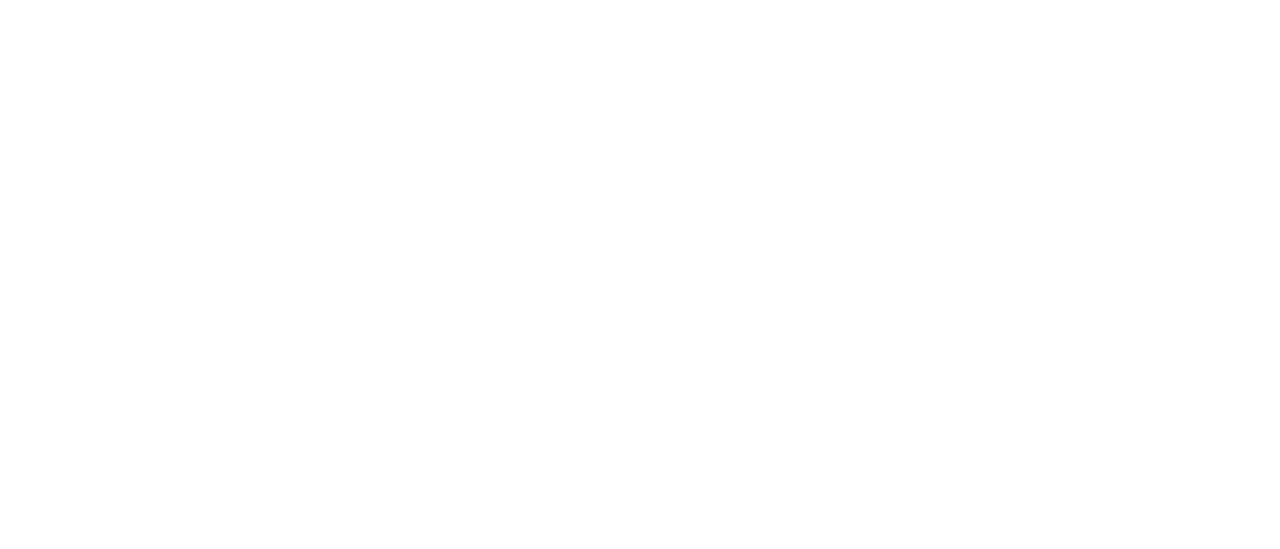
==== commit e4bbf2e3: "Content update v1" ====
--- a/index.html
+++ b/index.html
@@ -280,19 +280,19 @@
 
           <div class="col-lg-4 col-md-6 d-flex align-items-stretch">
             <div class="course-item">
-              <img src="assets/img/course-1.jpg" class="img-fluid" alt="...">
+              <img src="assets/img/gmeet-clone.png" class="img-fluid" alt="...">
               <div class="course-content">
                 <div class="d-flex justify-content-between align-items-center mb-3">
                   <h4>Web Development</h4>
-                  <p class="price">$169</p>
-                </div>
-
-                <h3><a href="course-details.html">Website Design</a></h3>
-                <p>Et architecto provident deleniti facere repellat nobis iste. Id facere quia quae dolores dolorem tempore.</p>
+                  <p class="price">₹299</p>
+                </div>
+
+                <h3><a href="">Gmeet Clone</a></h3>
+                <p>Learn how to create a video conferencing platform similar to Google Meet in this course. Build your skills in front-end development using HTML, CSS, and JavaScript, as well as back-end development using Node.js and WebRTC technology.</p>
                 <div class="trainer d-flex justify-content-between align-items-center">
                   <div class="trainer-profile d-flex align-items-center">
-                    <img src="assets/img/trainers/trainer-1.jpg" class="img-fluid" alt="">
-                    <span>Antonio</span>
+                    <img src="assets/img/trainers/gmeet-clone-coach.png" class="img-fluid" alt="">
+                    <span>Shiva Rapolu</span>
                   </div>
                   <div class="trainer-rank d-flex align-items-center">
                     <i class="bx bx-user"></i>&nbsp;50
@@ -306,19 +306,19 @@
 
           <div class="col-lg-4 col-md-6 d-flex align-items-stretch mt-4 mt-md-0">
             <div class="course-item">
-              <img src="assets/img/course-2.jpg" class="img-fluid" alt="...">
+              <img src="assets/img/squash.png" class="img-fluid" alt="...">
               <div class="course-content">
                 <div class="d-flex justify-content-between align-items-center mb-3">
-                  <h4>Marketing</h4>
-                  <p class="price">$250</p>
-                </div>
-
-                <h3><a href="course-details.html">Search Engine Optimization</a></h3>
-                <p>Et architecto provident deleniti facere repellat nobis iste. Id facere quia quae dolores dolorem tempore.</p>
+                  <h4>Sports</h4>
+                  <p class="price">₹99/w</p>
+                </div>
+
+                <h3><a href="">Squash</a></h3>
+                <p>The squash course is designed to teach beginners the rules and basic techniques of squash, as well as fundamental strategies for playing the game, over a period of several weeks.</p>
                 <div class="trainer d-flex justify-content-between align-items-center">
                   <div class="trainer-profile d-flex align-items-center">
-                    <img src="assets/img/trainers/trainer-2.jpg" class="img-fluid" alt="">
-                    <span>Lana</span>
+                    <img src="assets/img/trainers/squash-coach.png" class="img-fluid" alt="">
+                    <span>Karthik</span>
                   </div>
                   <div class="trainer-rank d-flex align-items-center">
                     <i class="bx bx-user"></i>&nbsp;35
@@ -332,19 +332,19 @@
 
           <div class="col-lg-4 col-md-6 d-flex align-items-stretch mt-4 mt-lg-0">
             <div class="course-item">
-              <img src="assets/img/course-3.jpg" class="img-fluid" alt="...">
+              <img src="assets/img/figma.png" class="img-fluid" alt="...">
               <div class="course-content">
                 <div class="d-flex justify-content-between align-items-center mb-3">
-                  <h4>Content</h4>
-                  <p class="price">$180</p>
-                </div>
-
-                <h3><a href="course-details.html">Copywriting</a></h3>
-                <p>Et architecto provident deleniti facere repellat nobis iste. Id facere quia quae dolores dolorem tempore.</p>
+                  <h4>Figma</h4>
+                  <p class="price">₹199</p>
+                </div>
+
+                <h3><a href="">Design</a></h3>
+                <p>This course will teach you the fundamentals of Figma, including how to use its tools and features to create high-quality designs. By the end of this course, you'll be able to create your own designs from scratch, collaborate with others, and turn your ideas into visually stunning digital products.</p>
                 <div class="trainer d-flex justify-content-between align-items-center">
                   <div class="trainer-profile d-flex align-items-center">
-                    <img src="assets/img/trainers/trainer-3.jpg" class="img-fluid" alt="">
-                    <span>Brandon</span>
+                    <img src="assets/img/trainers/figma-coach.png" class="img-fluid" alt="">
+                    <span>Aryan</span>
                   </div>
                   <div class="trainer-rank d-flex align-items-center">
                     <i class="bx bx-user"></i>&nbsp;20
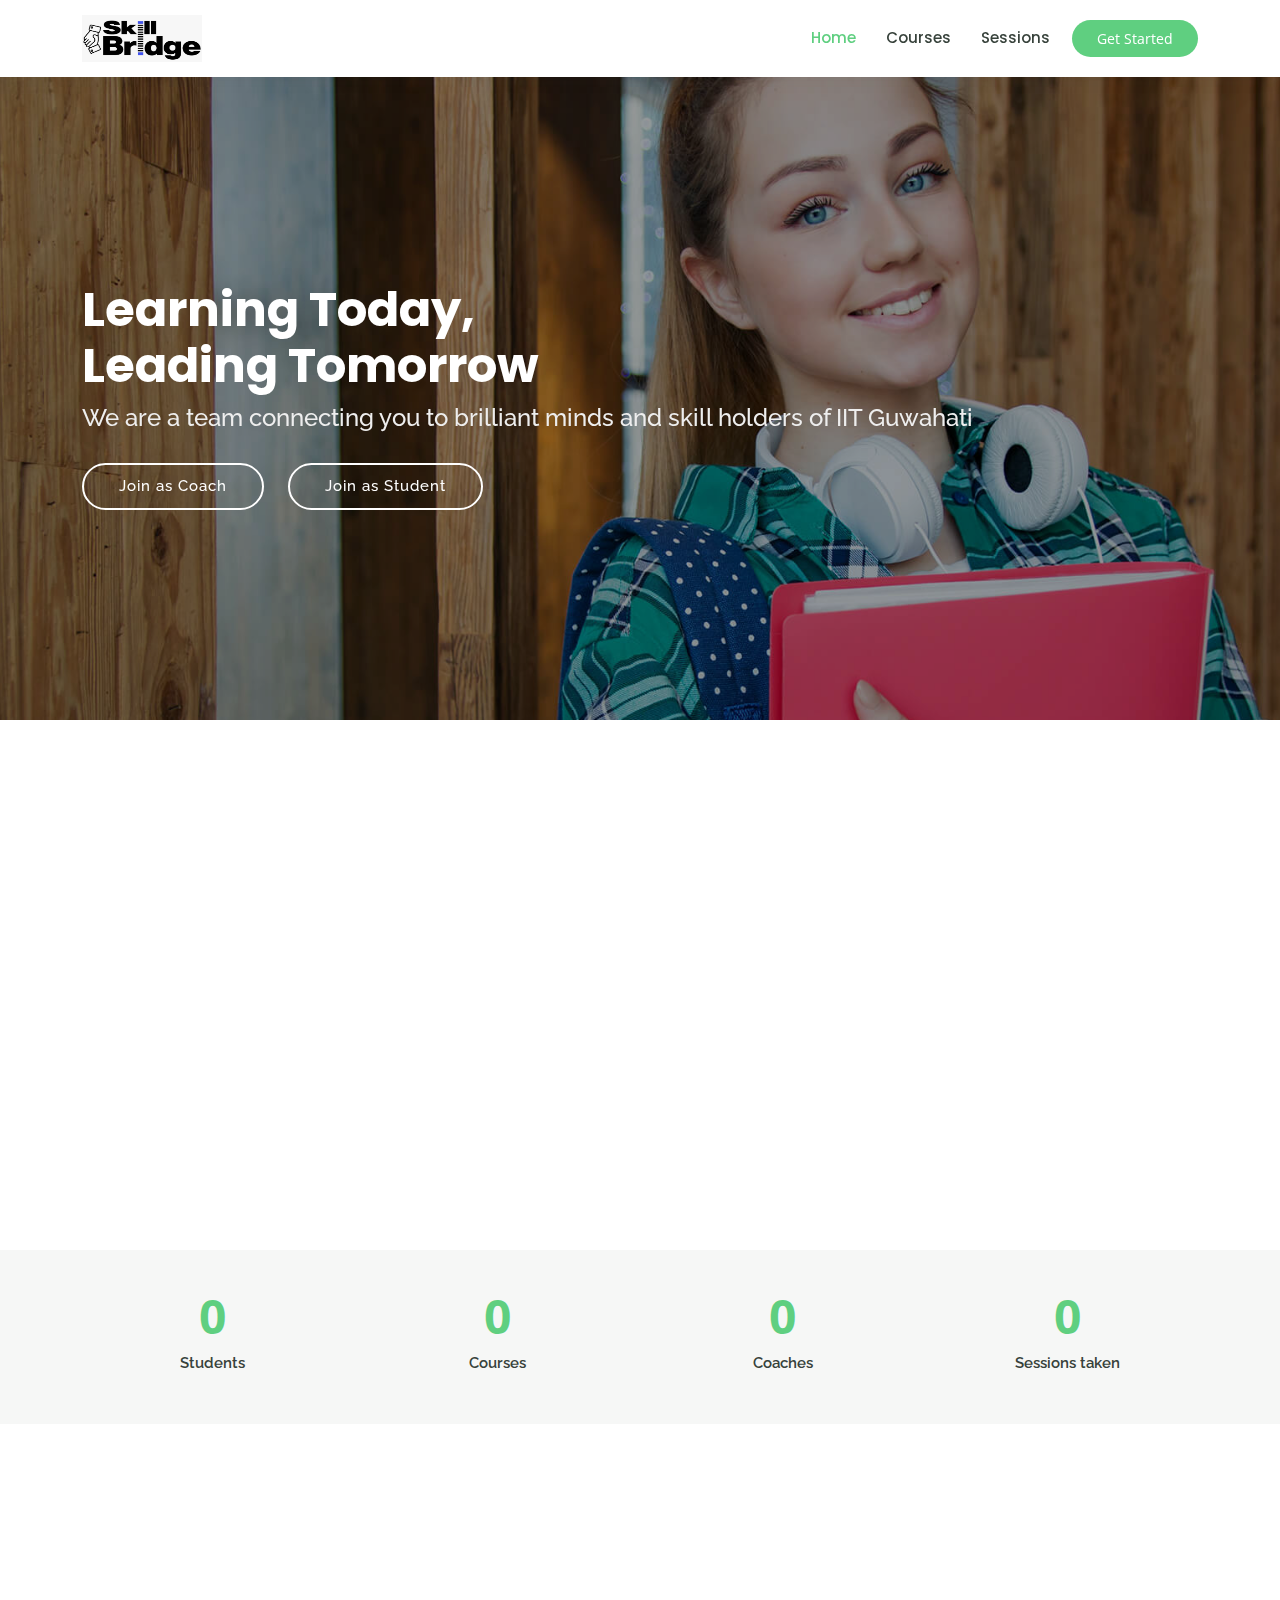
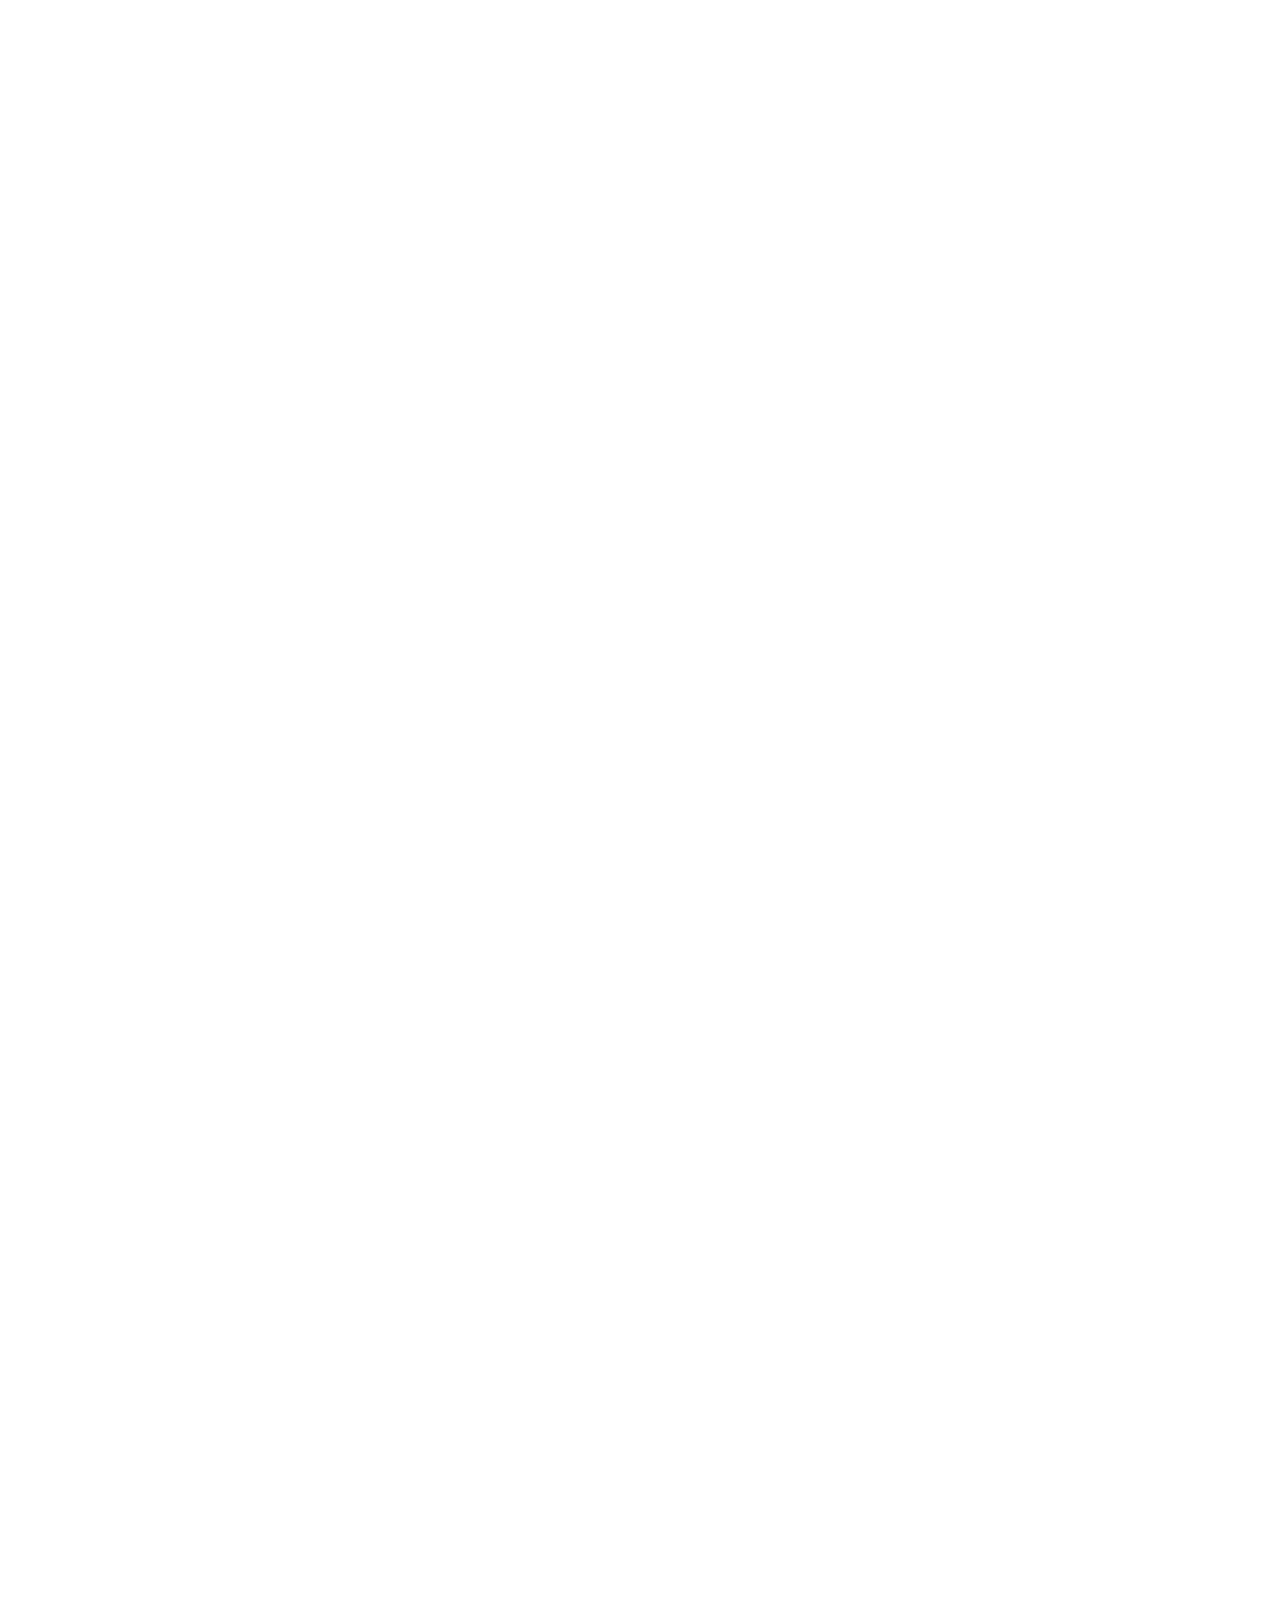
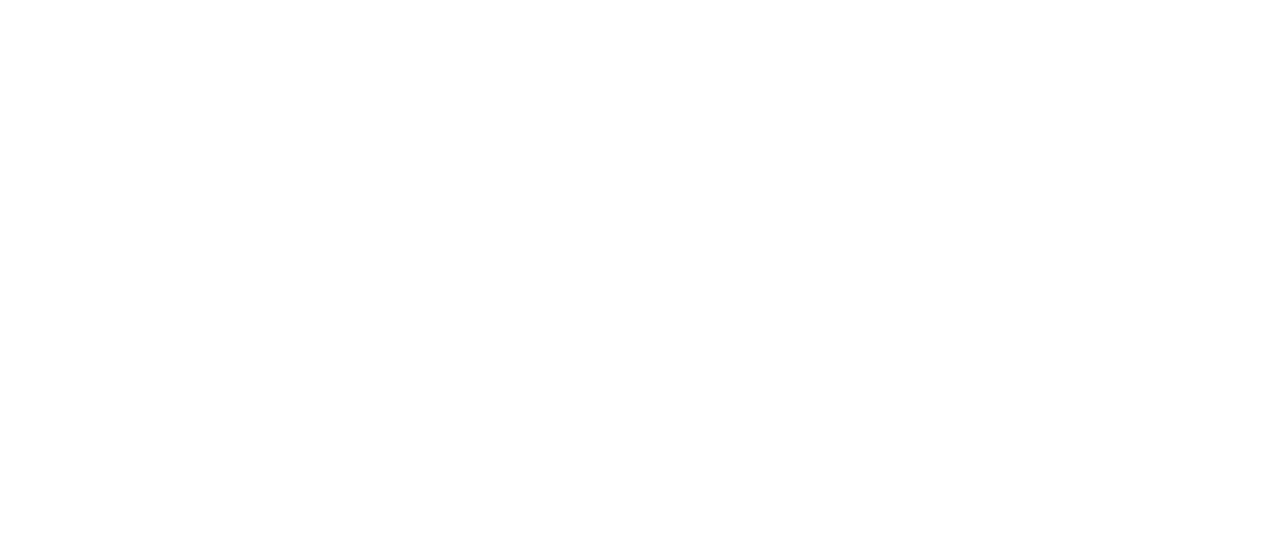
==== commit 78fa37cb: "home page content updated" ====
--- a/index.html
+++ b/index.html
@@ -66,7 +66,7 @@
   <section id="hero" class="d-flex justify-content-center align-items-center">
     <div class="container position-relative" data-aos="zoom-in" data-aos-delay="100">
       <h1>Learning Today,<br>Leading Tomorrow</h1>
-      <h2>We are team of talented designers making websites with Bootstrap</h2>
+      <h2>We are a team connecting you to brilliant minds and skill holders of IIT Guwahati</h2>
       <div class="d-flex gap-4">
         <a href="https://forms.gle/2fjsifvb4jgGc4HA9" target="_blank" class="btn-get-started">Join as Coach</a>
         <a href="https://forms.gle/jyKsiuoHL4eHYXcB8" target="_blank" class="btn-get-started">Join as Student</a>
@@ -85,19 +85,16 @@
             <img src="assets/img/about.jpg" class="img-fluid" alt="">
           </div>
           <div class="col-lg-6 pt-4 pt-lg-0 order-2 order-lg-1 content">
-            <h3>Voluptatem dignissimos provident quasi corporis voluptates sit assumenda.</h3>
+            <h3>Who are we?</h3>
             <p class="fst-italic">
-              Lorem ipsum dolor sit amet, consectetur adipiscing elit, sed do eiusmod tempor incididunt ut labore et dolore
-              magna aliqua.
+              We provide a forum where 
             </p>
             <ul>
-              <li><i class="bi bi-check-circle"></i> Ullamco laboris nisi ut aliquip ex ea commodo consequat.</li>
-              <li><i class="bi bi-check-circle"></i> Duis aute irure dolor in reprehenderit in voluptate velit.</li>
-              <li><i class="bi bi-check-circle"></i> Ullamco laboris nisi ut aliquip ex ea commodo consequat. Duis aute irure dolor in reprehenderit in voluptate trideta storacalaperda mastiro dolore eu fugiat nulla pariatur.</li>
+              <li><i class="bi bi-check-circle"></i> Skilled coaches of IIT Guwahati</li>
+              <li><i class="bi bi-check-circle"></i> Club courses are offered and one can complete it under the guidance of its experts</li>
+              <li><i class="bi bi-check-circle"></i> We also make the challenging academic courses simple for you </li>
+              <li><i class="bi bi-check-circle"></i> We connect athletes to the students so that no sports enthusiast loses out on the opportunity to perform at their highest level due to lack of a good coach </li>
             </ul>
-            <p>
-              Ullamco laboris nisi ut aliquip ex ea commodo consequat. Duis aute irure dolor in reprehenderit in voluptate
-            </p>
 
           </div>
         </div>
@@ -112,22 +109,22 @@
         <div class="row counters">
 
           <div class="col-lg-3 col-6 text-center">
-            <span data-purecounter-start="0" data-purecounter-end="1232" data-purecounter-duration="1" class="purecounter"></span>
+            <span data-purecounter-start="0" data-purecounter-end="47" data-purecounter-duration="1" class="purecounter"></span>
             <p>Students</p>
           </div>
 
           <div class="col-lg-3 col-6 text-center">
-            <span data-purecounter-start="0" data-purecounter-end="64" data-purecounter-duration="1" class="purecounter"></span>
+            <span data-purecounter-start="0" data-purecounter-end="13" data-purecounter-duration="1" class="purecounter"></span>
             <p>Courses</p>
           </div>
 
           <div class="col-lg-3 col-6 text-center">
-            <span data-purecounter-start="0" data-purecounter-end="42" data-purecounter-duration="1" class="purecounter"></span>
+            <span data-purecounter-start="0" data-purecounter-end="17" data-purecounter-duration="1" class="purecounter"></span>
             <p>Coaches</p>
           </div>
 
           <div class="col-lg-3 col-6 text-center">
-            <span data-purecounter-start="0" data-purecounter-end="15" data-purecounter-duration="1" class="purecounter"></span>
+            <span data-purecounter-start="0" data-purecounter-end="8" data-purecounter-duration="1" class="purecounter"></span>
             <p>Sessions taken</p>
           </div>
 
@@ -143,10 +140,9 @@
         <div class="row">
           <div class="col-lg-4 d-flex align-items-stretch">
             <div class="content">
-              <h3>Why Choose SkillBridge?</h3>
+              <h3>Why SkillBridge?</h3>
               <p>
-                Lorem ipsum dolor sit amet, consectetur adipiscing elit, sed do eiusmod tempor incididunt ut labore et dolore magna aliqua. Duis aute irure dolor in reprehenderit
-                Asperiores dolores sed et. Tenetur quia eos. Autem tempore quibusdam vel necessitatibus optio ad corporis.
+               Without a teacher, learning can be stressful and challenging. This is why one ought to searh for our platform, as we provide a variety of courses taught by subject-matter experts
               </p>
              <!-- <div class="text-center">
                 <a href="about.html" class="more-btn">Learn More <i class="bx bx-chevron-right"></i></a>
@@ -159,22 +155,22 @@
                 <div class="col-xl-4 d-flex align-items-stretch">
                   <div class="icon-box mt-4 mt-xl-0">
                     <i class="bx bx-receipt"></i>
-                    <h4>Corporis voluptates sit</h4>
-                    <p>Consequuntur sunt aut quasi enim aliquam quae harum pariatur laboris nisi ut aliquip</p>
+                    <h4>Premium courses</h4>
+                    <p>We offer a wide range of premium courses with their experts teaching team</p>
                   </div>
                 </div>
                 <div class="col-xl-4 d-flex align-items-stretch">
                   <div class="icon-box mt-4 mt-xl-0">
                     <i class="bx bx-cube-alt"></i>
-                    <h4>Ullamco laboris ladore pan</h4>
-                    <p>Excepteur sint occaecat cupidatat non proident, sunt in culpa qui officia deserunt</p>
+                    <h4>Budget friendly</h4>
+                    <p>Affordable courses fee with flexible structure makes the interface very handy</p>
                   </div>
                 </div>
                 <div class="col-xl-4 d-flex align-items-stretch">
                   <div class="icon-box mt-4 mt-xl-0">
                     <i class="bx bx-images"></i>
-                    <h4>Labore consequatur</h4>
-                    <p>Aut suscipit aut cum nemo deleniti aut omnis. Doloribus ut maiores omnis facere</p>
+                    <h4>Course completion guarantee</h4>
+                    <p>We assure that the course runs smoothly and gets completed without any fail</p>
                   </div>
                 </div>
               </div>
@@ -559,7 +555,7 @@
                                 <i class="bi bi-envelope"></i>
                                 <h3>Email Us</h3>
                                 <p>
-                                    info@example.com<br />contact@example.com
+                                    founders@skillbridge.io<br />shiva.rapolu@gmail.com
                                 </p>
                             </div>
                         </div>
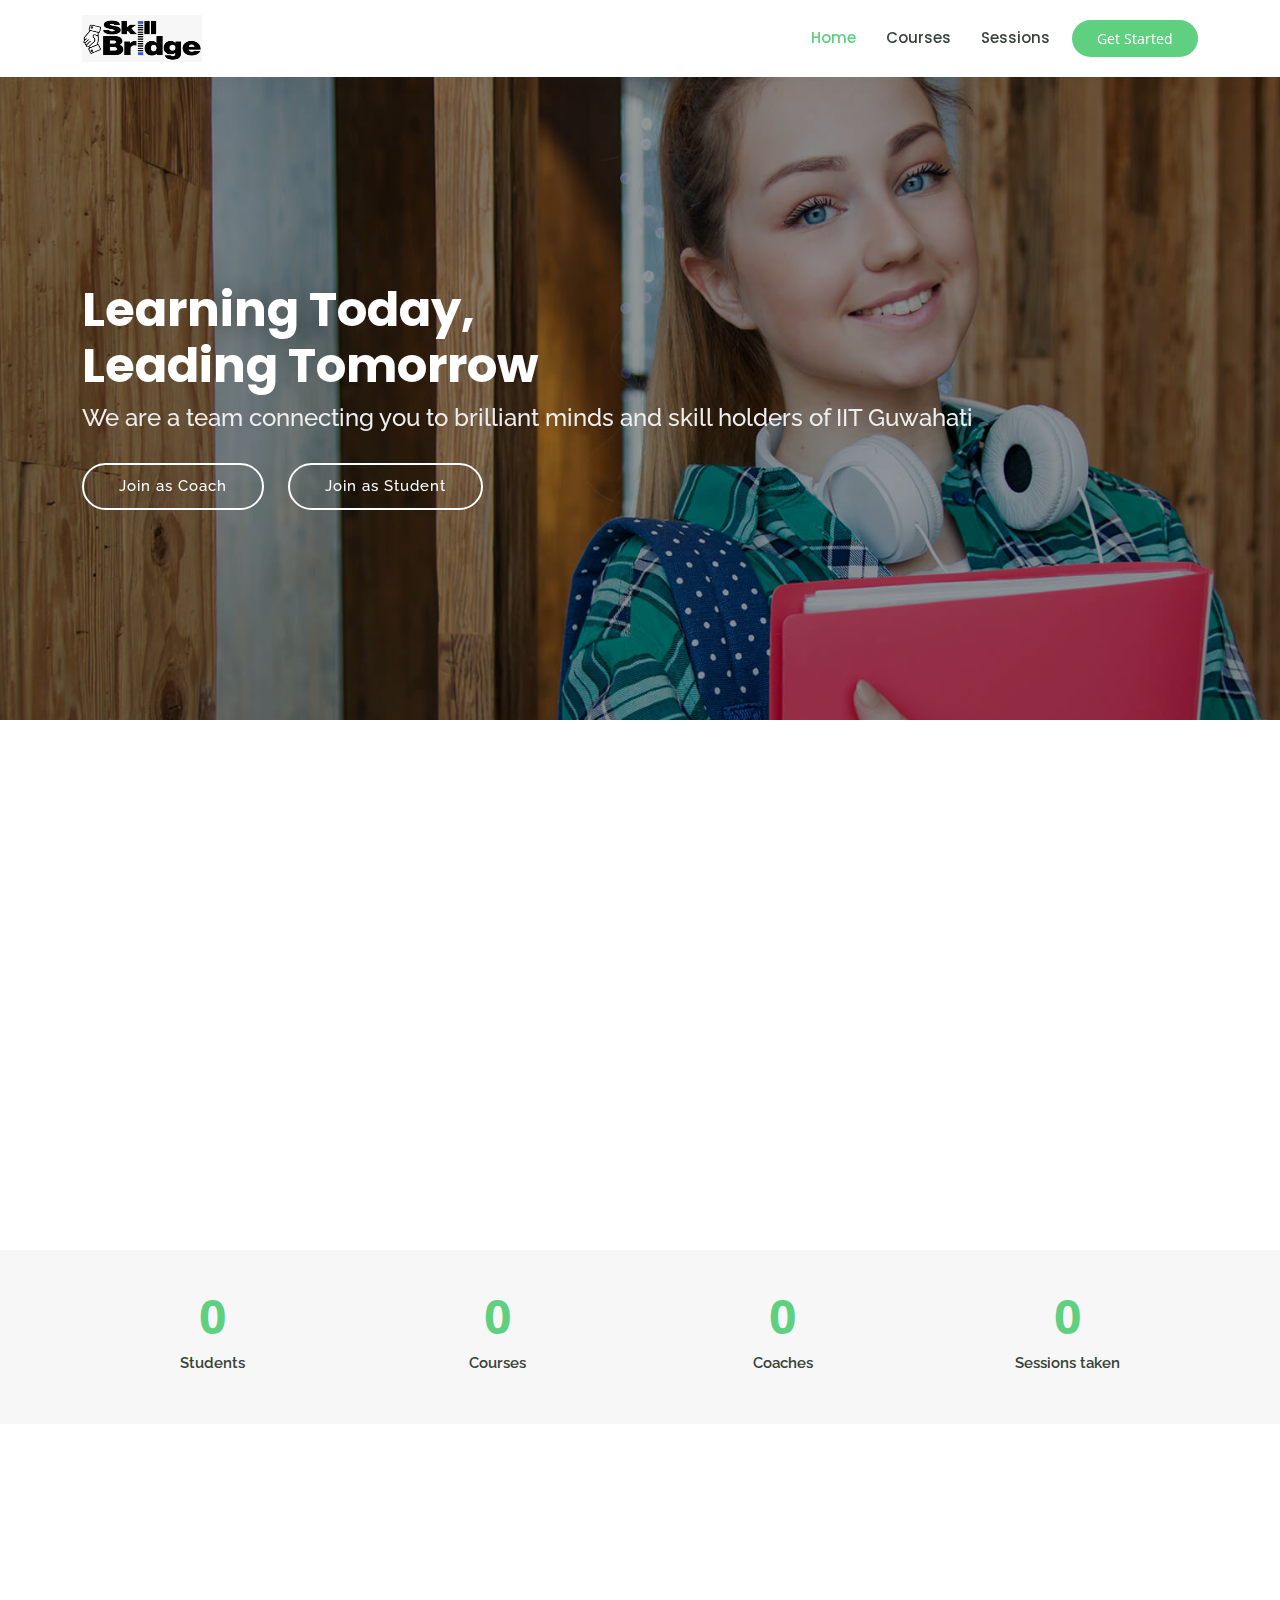
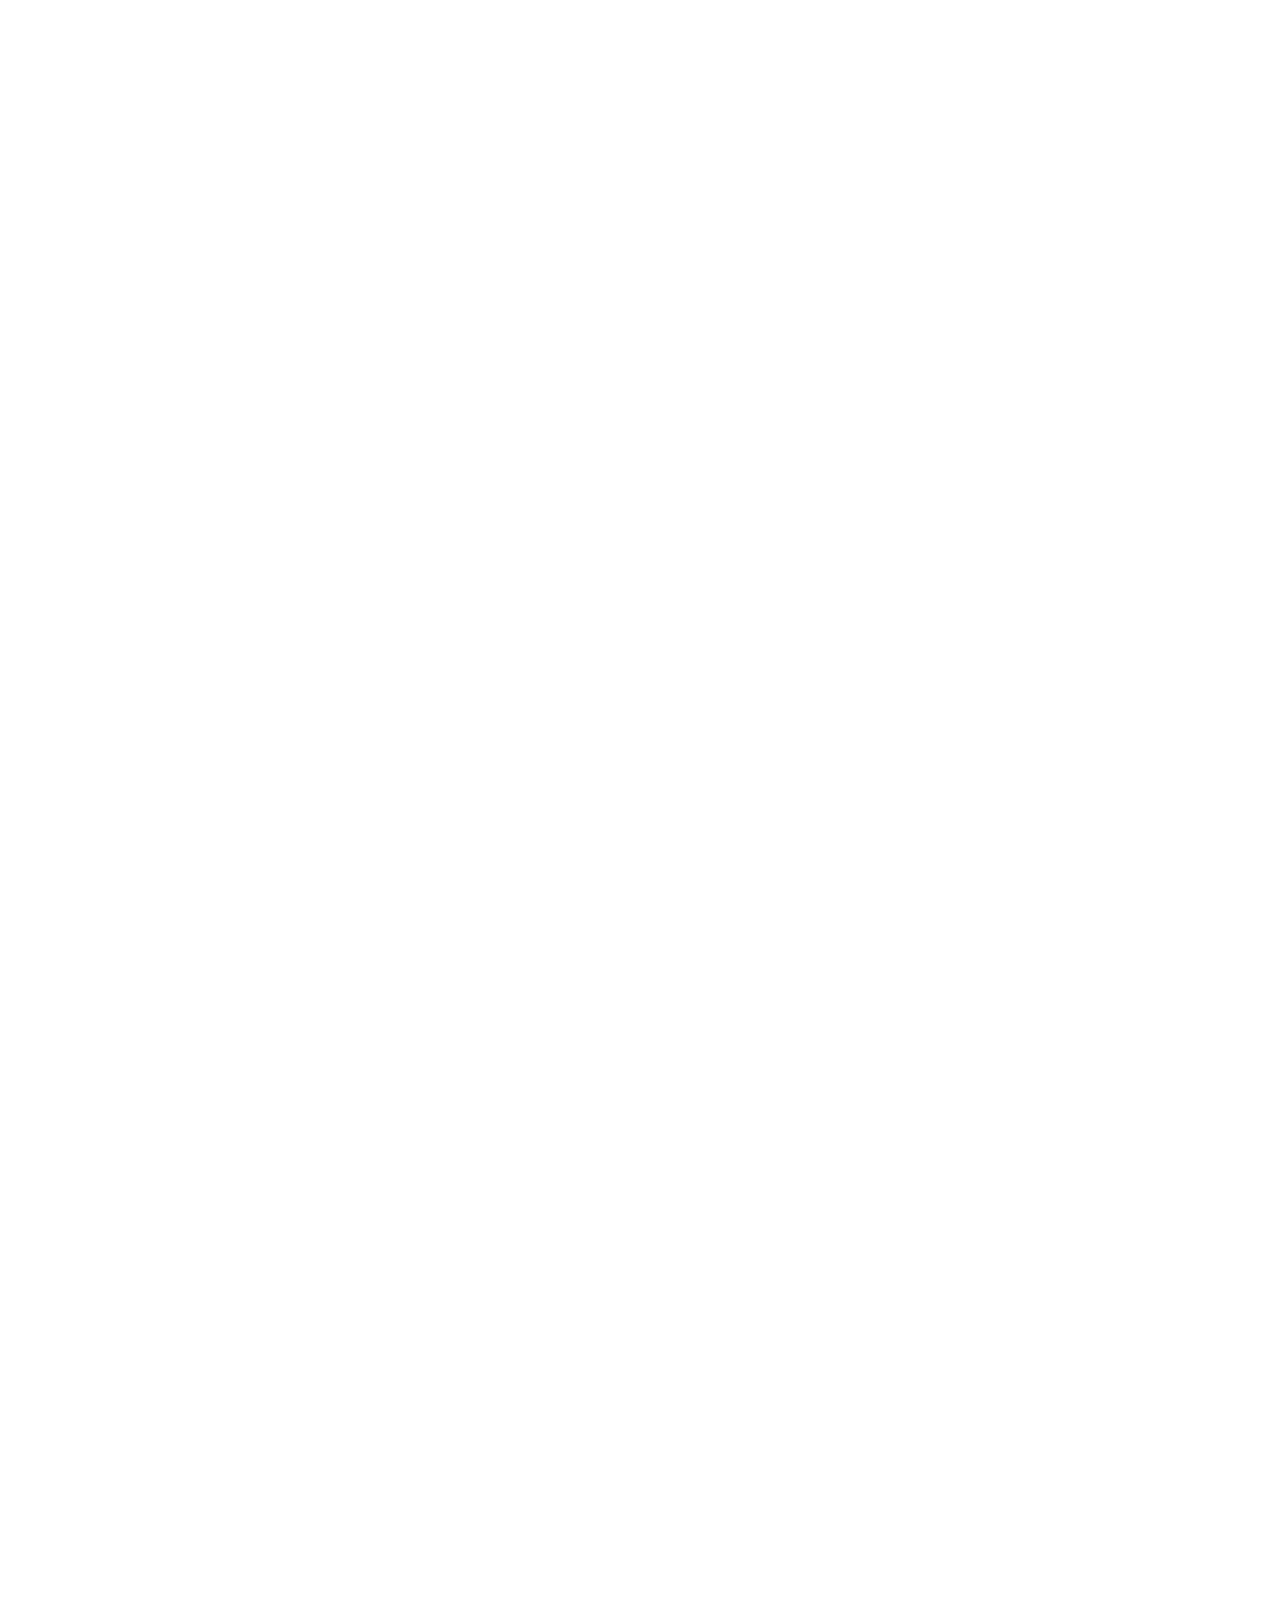
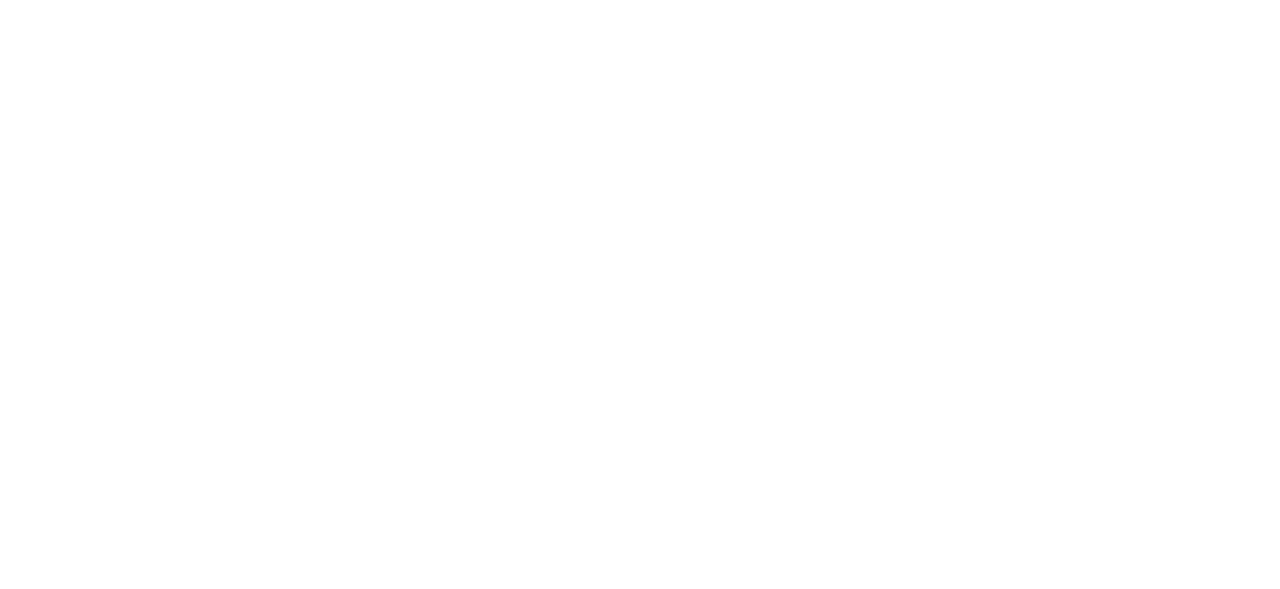
==== commit 8d143e7c: "v2 content updated" ====
--- a/index.html
+++ b/index.html
@@ -383,11 +383,8 @@
                                       ><i class="bi bi-star-fill"></i>
                                   </div>
                                   <p>
-                                      Proin iaculis purus consequat sem cure
-                                      digni ssim donec porttitora entum
-                                      suscipit rhoncus. Accusantium quam,
-                                      ultricies eget id, aliquam eget nibh et.
-                                      Maecen aliquam, risus at semper.
+                                    I recently completed a competitive programming course and it was an incredible experience. The course provided a comprehensive overview of important data structures, algorithms, and programming techniques used in competitive programming. The instructors were knowledgeable and engaging, and the hands-on coding challenges helped me to build my problem-solving skills and speed                  <i class="bx bxs-quote-alt-right quote-icon-right"></i>
+
                                   </p>
                                   <div class="profile mt-auto">
                                       <img
@@ -396,7 +393,7 @@
                                           alt=""
                                       />
                                       <h3>Saul Goodman</h3>
-                                      <h4>Ceo &amp; Founder</h4>
+                                      <h4></h4>
                                   </div>
                               </div>
                           </div>
@@ -412,11 +409,8 @@
                                       ><i class="bi bi-star-fill"></i>
                                   </div>
                                   <p>
-                                      Export tempor illum tamen malis malis
-                                      eram quae irure esse labore quem cillum
-                                      quid cillum eram malis quorum velit fore
-                                      eram velit sunt aliqua noster fugiat
-                                      irure amet legam anim culpa.
+                                    The competitive programming course I took was one of the most challenging and rewarding experiences I've had as a programmer. The course pushed me to my limits and forced me to learn new techniques and approaches to problem-solving. The instructors were supportive and provided plenty of opportunities for practice and feedback                  <i class="bx bxs-quote-alt-right quote-icon-right"></i>
+
                                   </p>
                                   <div class="profile mt-auto">
                                       <img
@@ -441,11 +435,8 @@
                                       ><i class="bi bi-star-fill"></i>
                                   </div>
                                   <p>
-                                      Enim nisi quem export duis labore cillum
-                                      quae magna enim sint quorum nulla quem
-                                      veniam duis minim tempor labore quem
-                                      eram duis noster aute amet eram fore
-                                      quis sint minim.
+                                    As someone with limited web development experience found the course really helpful. Shiva's teaching style and gradual skill-building approach was incredibly helpful. By the end of course I created a functional video conferencing platform by the end of the course and would recommend it for gaining practical web development experience                  <i class="bx bxs-quote-alt-right quote-icon-right"></i>
+
                                   </p>
                                   <div class="profile mt-auto">
                                       <img
@@ -454,7 +445,7 @@
                                           alt=""
                                       />
                                       <h3>Jena Karlis</h3>
-                                      <h4>Store Owner</h4>
+                                      <h4></h4>
                                   </div>
                               </div>
                           </div>
@@ -470,12 +461,8 @@
                                       ><i class="bi bi-star-fill"></i>
                                   </div>
                                   <p>
-                                      Fugiat enim eram quae cillum dolore
-                                      dolor amet nulla culpa multos export
-                                      minim fugiat minim velit minim dolor
-                                      enim duis veniam ipsum anim magna sunt
-                                      elit fore quem dolore labore illum
-                                      veniam.
+                                    I recently took the course on how to make a Google Meet clone by Shiva Rapolu, and I must say it was an amazing learning experience. Shiva is an exceptional instructor who explains complex concepts in a simple and understandable manner. The course content is well-structured, and the hands-on approach allowed me to gain practical experience in web development.                   <i class="bx bxs-quote-alt-right quote-icon-right"></i>
+
                                   </p>
                                   <div class="profile mt-auto">
                                       <img
@@ -500,12 +487,8 @@
                                       ><i class="bi bi-star-fill"></i>
                                   </div>
                                   <p>
-                                      Quis quorum aliqua sint quem legam fore
-                                      sunt eram irure aliqua veniam tempor
-                                      noster veniam enim culpa labore duis
-                                      sunt culpa nulla illum cillum fugiat
-                                      legam esse veniam culpa fore nisi cillum
-                                      quid.
+                                    Fantastic Figma course - easy to follow, practical, and effective. Helped me gain the confidence to create beautiful designs                  <i class="bx bxs-quote-alt-right quote-icon-right"></i>
+
                                   </p>
                                   <div class="profile mt-auto">
                                       <img
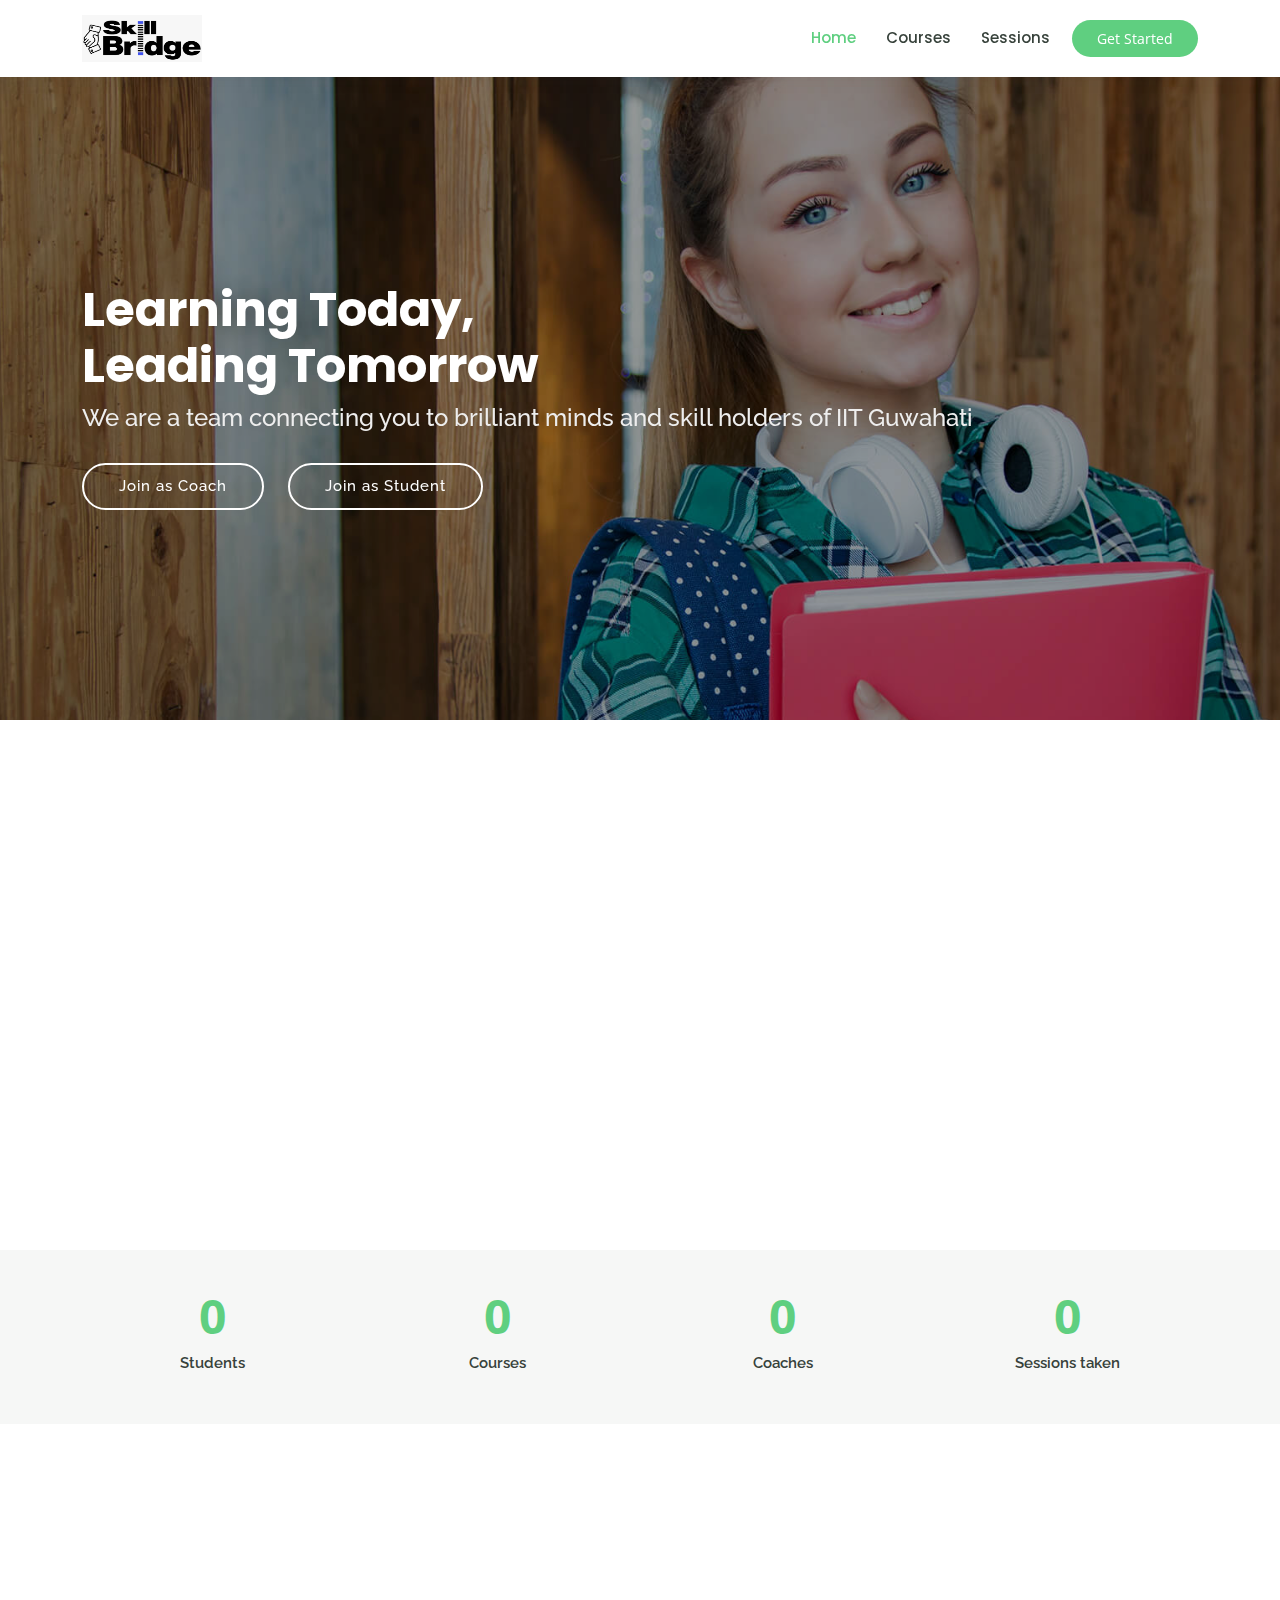
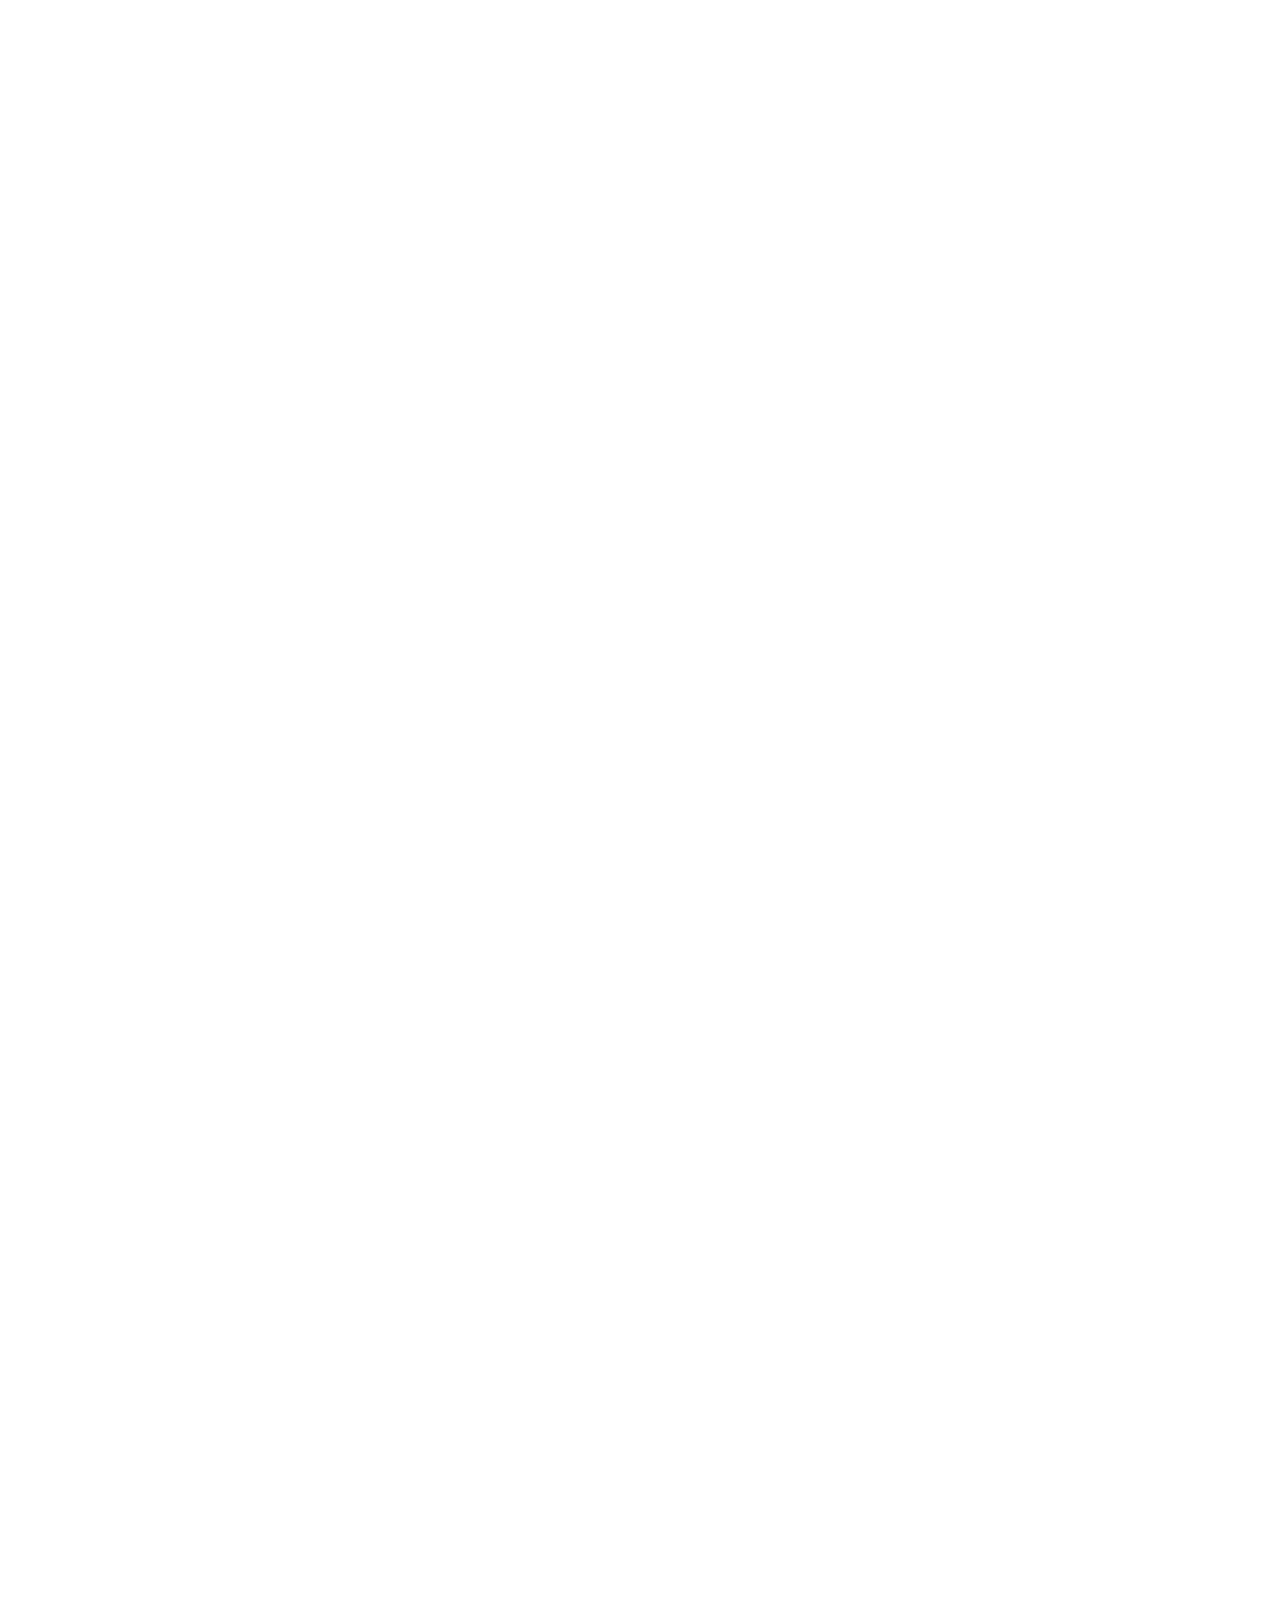
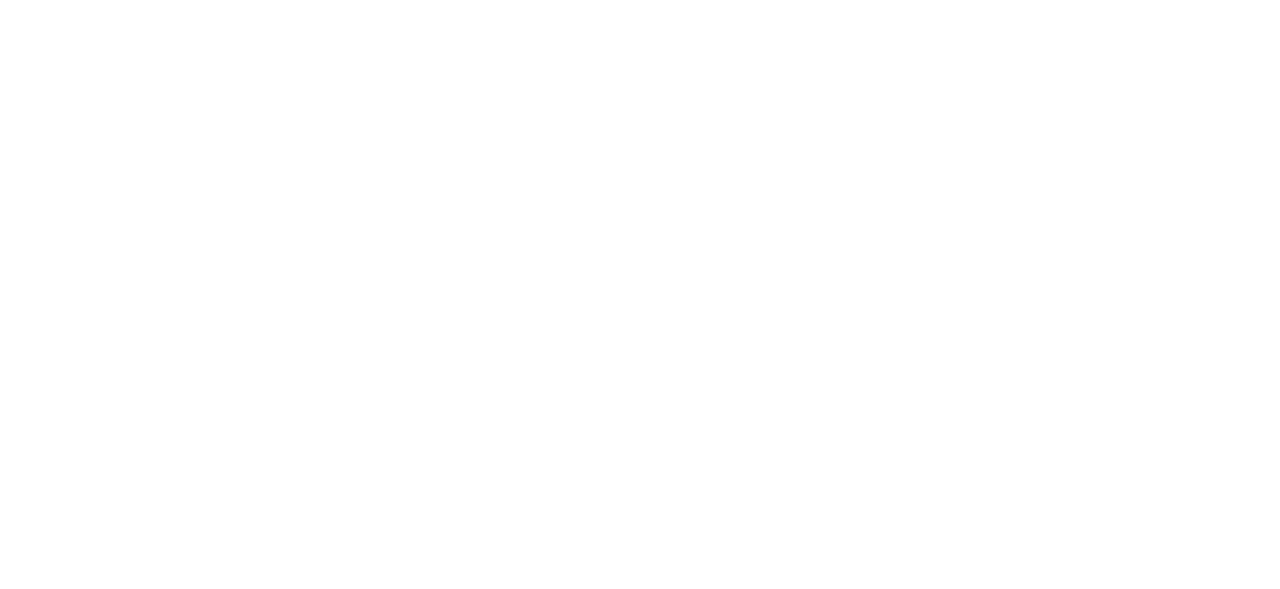
==== commit 9f44ff60: "v1 complete" ====
--- a/index.html
+++ b/index.html
@@ -44,7 +44,7 @@
 
       <!-- <h1 class="logo me-auto"><a href="index.html">SkillBridge</a></h1> -->
       <!-- Uncomment below if you prefer to use an image logo -->
-      <a href="index.html" class="logo me-auto">
+      <a href="" class="logo me-auto">
         <img src="assets/img/SKILL_BRIDGE.jpeg" alt="" height="280" width="120" class="img-fluid">
       </a>
 
@@ -276,6 +276,7 @@
 
           <div class="col-lg-4 col-md-6 d-flex align-items-stretch">
             <div class="course-item">
+              <a href="/course-details-1.html" target="_blank"> 
               <img src="assets/img/gmeet-clone.png" class="img-fluid" alt="...">
               <div class="course-content">
                 <div class="d-flex justify-content-between align-items-center mb-3">
@@ -296,12 +297,14 @@
                     <i class="bx bx-heart"></i>&nbsp;65
                   </div>
                 </div>
+              </a>
               </div>
             </div>
           </div> <!-- End Course Item-->
 
           <div class="col-lg-4 col-md-6 d-flex align-items-stretch mt-4 mt-md-0">
             <div class="course-item">
+              <a href="/course-details-2.html" target="_blank">
               <img src="assets/img/squash.png" class="img-fluid" alt="...">
               <div class="course-content">
                 <div class="d-flex justify-content-between align-items-center mb-3">
@@ -322,12 +325,14 @@
                     <i class="bx bx-heart"></i>&nbsp;42
                   </div>
                 </div>
+              </a>
               </div>
             </div>
           </div> <!-- End Course Item-->
 
           <div class="col-lg-4 col-md-6 d-flex align-items-stretch mt-4 mt-lg-0">
             <div class="course-item">
+              <a href="/course-details-3.html" target="_blank"></a>
               <img src="assets/img/figma.png" class="img-fluid" alt="...">
               <div class="course-content">
                 <div class="d-flex justify-content-between align-items-center mb-3">
@@ -348,6 +353,7 @@
                     <i class="bx bx-heart"></i>&nbsp;85
                   </div>
                 </div>
+              </a>
               </div>
             </div>
           </div> <!-- End Course Item-->
